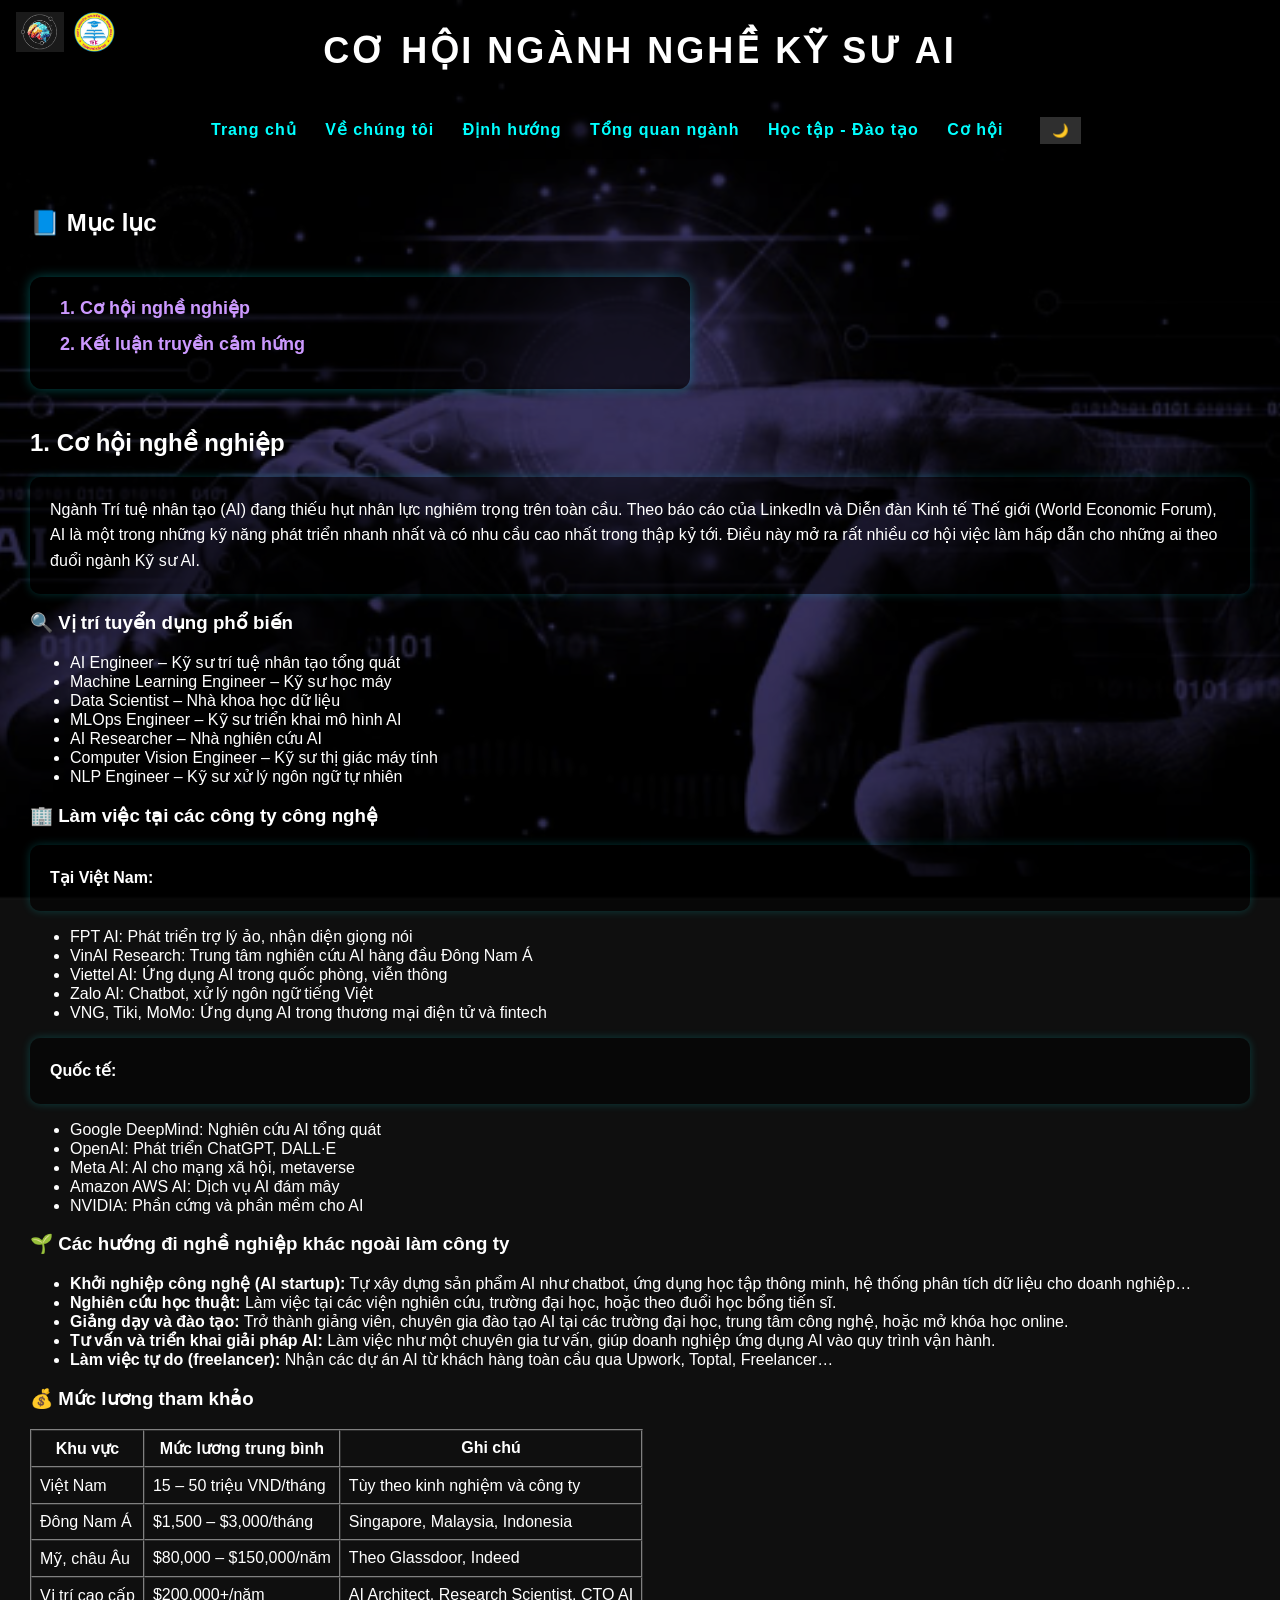
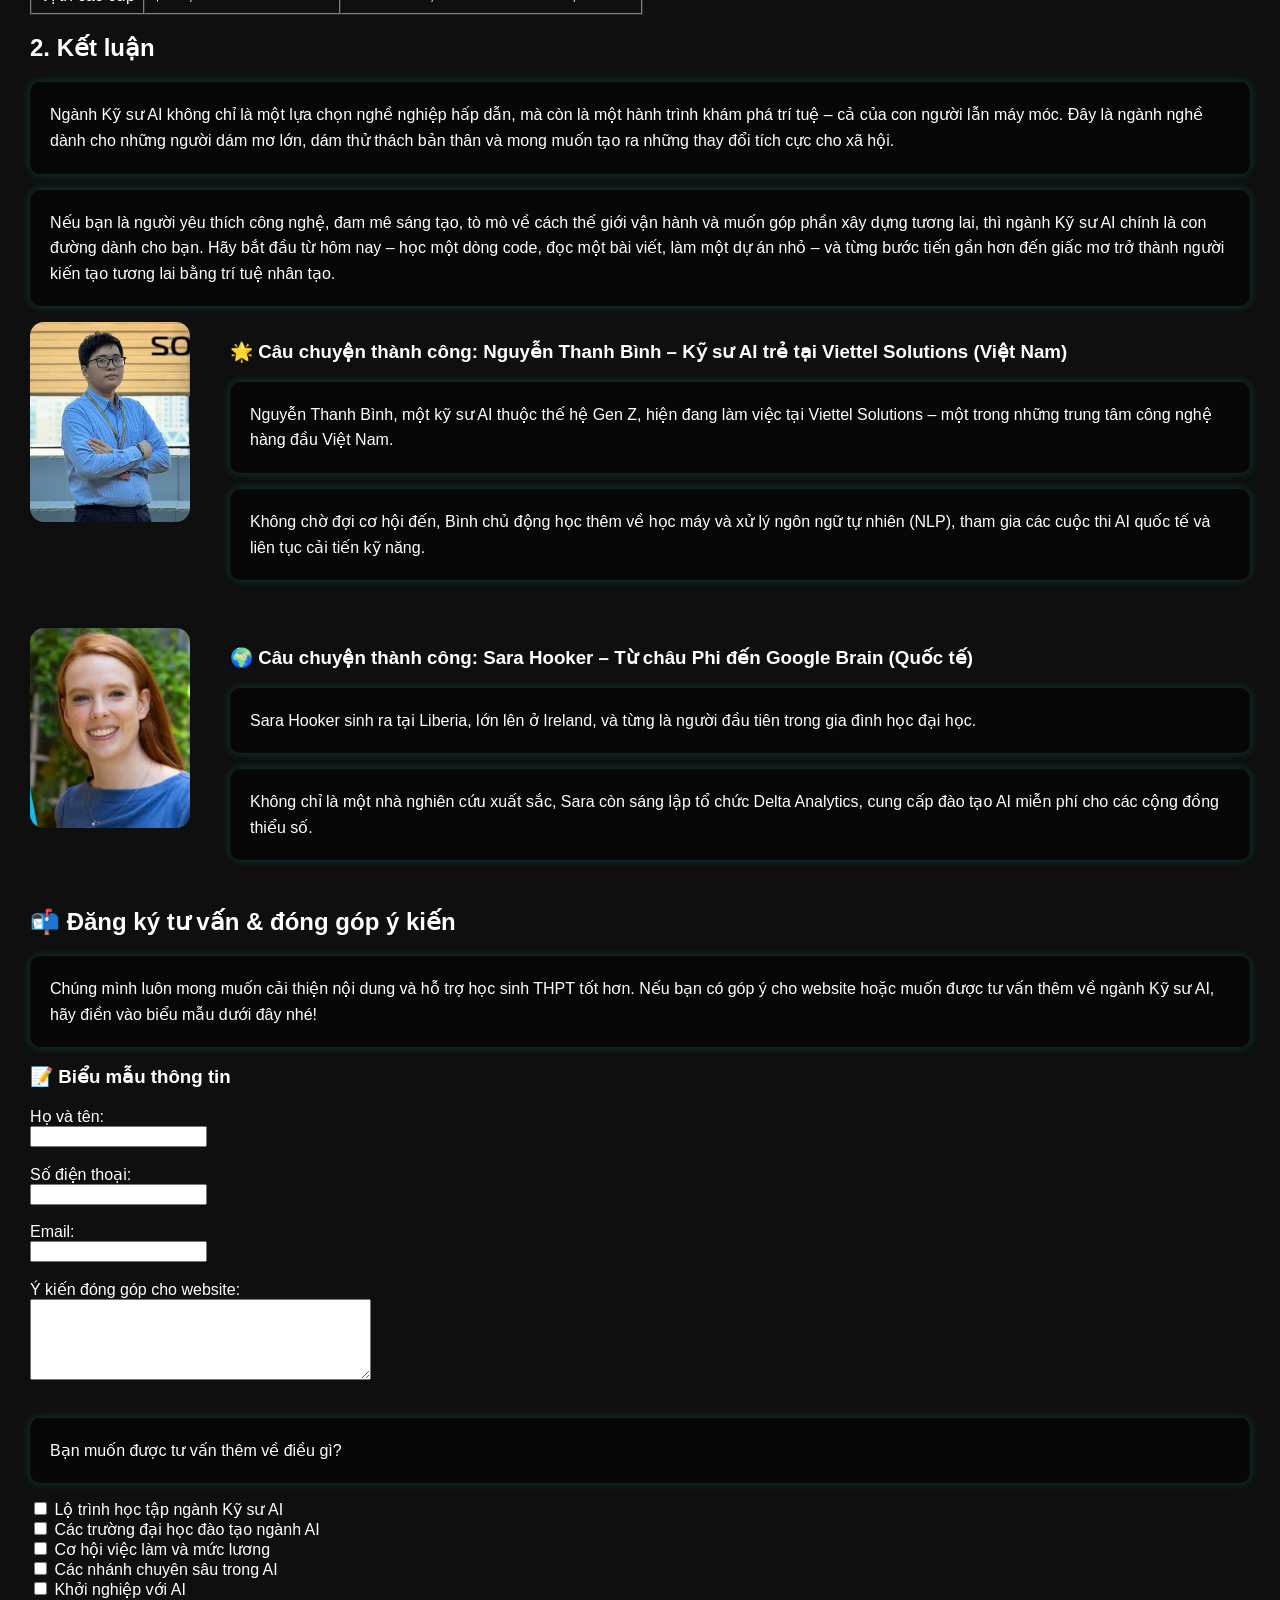
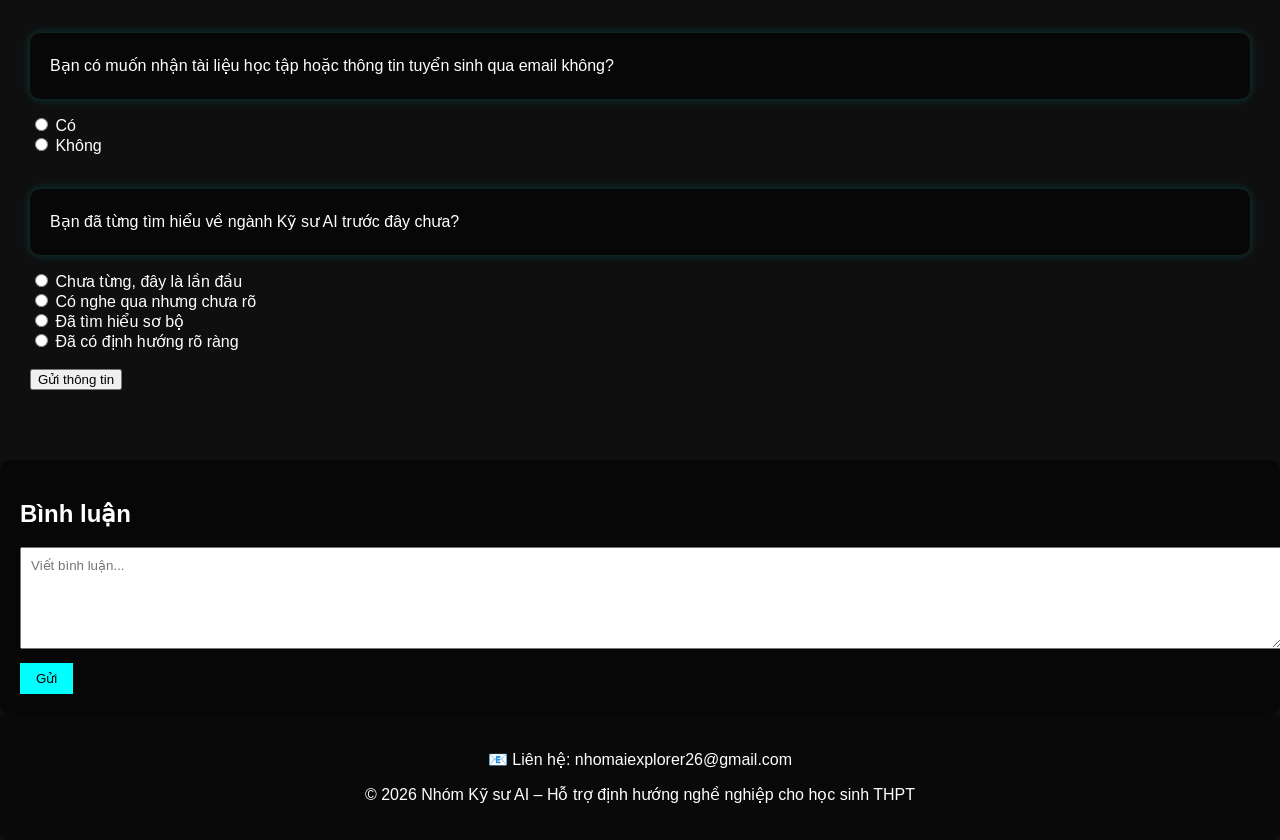
==== co-hoi.html @ 68d90881 "Update co-hoi.html" ====
<!DOCTYPE html>
<html lang="vi">
<head>
  <meta charset="UTF-8" />
  <title>Cơ hội</title>
  <link rel="stylesheet" href="style.css" />
</head>
  <!-- PHẦN HEADER -->
  <div class="logo-group">
    <!-- Logo 1: bấm về trang chủ -->
    <a href="index.html" class="logo-home">
       <img src="logo-home.png" alt="Trang chủ">
    </a>
  <!-- Logo 2 -->
    <img src="logo-second.png" alt="Logo phụ" class="logo-second">
  </div>
  <div id="header">
    <h1>Cơ hội ngành nghề Kỹ sư AI</h1>
  </div>
  <!-- PHẦN NAVIGATION MENU -->
  <div id="nav">
    <a href="index.html">Trang chủ</a>
    <a href="ve-chung-toi.html">Về chúng tôi</a>
    <a href="dinh-huong.html">Định hướng</a>
    <a href="tong-quan-nganh.html">Tổng quan ngành</a>
    <a href="hoc-tap-dao-tao.html">Học tập - Đào tạo</a>
    <a href="co-hoi.html">Cơ hội</a>
    <button id="toggle-theme">🌙</button>
  </div>
<!-- PHẦN CONTENT -->
<div id="content">

    <h2 class="fade-in">📘 Mục lục</h2>
  <div class="link-box">
    <ul class="fade-in">
      <li><a href="#co-hoi-nghe-nghiep">1. Cơ hội nghề nghiệp</a></li>
      <li><a href="#ket-luan">2. Kết luận truyền cảm hứng</a></li>
    </ul>
  </div>
    <h2 id="co-hoi-nghe-nghiep" class="fade-in">1. Cơ hội nghề nghiệp</h2>
    <p class="fade-in">
      Ngành Trí tuệ nhân tạo (AI) đang thiếu hụt nhân lực nghiêm trọng trên toàn cầu. Theo báo cáo của LinkedIn và Diễn đàn Kinh tế Thế giới (World Economic Forum), AI là một trong những kỹ năng phát triển nhanh nhất và có nhu cầu cao nhất trong thập kỷ tới. Điều này mở ra rất nhiều cơ hội việc làm hấp dẫn cho những ai theo đuổi ngành Kỹ sư AI.
    </p>

    <h3 class="fade-in">🔍 Vị trí tuyển dụng phổ biến</h3>
    <ul class="fade-in">
      <li>AI Engineer – Kỹ sư trí tuệ nhân tạo tổng quát</li>
      <li>Machine Learning Engineer – Kỹ sư học máy</li>
      <li>Data Scientist – Nhà khoa học dữ liệu</li>
      <li>MLOps Engineer – Kỹ sư triển khai mô hình AI</li>
      <li>AI Researcher – Nhà nghiên cứu AI</li>
      <li>Computer Vision Engineer – Kỹ sư thị giác máy tính</li>
      <li>NLP Engineer – Kỹ sư xử lý ngôn ngữ tự nhiên</li>
    </ul>

    <h3 class="fade-in">🏢 Làm việc tại các công ty công nghệ</h3>
    <p><strong>Tại Việt Nam:</strong></p>
    <ul>
      <li>FPT AI: Phát triển trợ lý ảo, nhận diện giọng nói</li>
      <li>VinAI Research: Trung tâm nghiên cứu AI hàng đầu Đông Nam Á</li>
      <li>Viettel AI: Ứng dụng AI trong quốc phòng, viễn thông</li>
      <li>Zalo AI: Chatbot, xử lý ngôn ngữ tiếng Việt</li>
      <li>VNG, Tiki, MoMo: Ứng dụng AI trong thương mại điện tử và fintech</li>
    </ul>
    <p><strong>Quốc tế:</strong></p>
    <ul>
      <li>Google DeepMind: Nghiên cứu AI tổng quát</li>
      <li>OpenAI: Phát triển ChatGPT, DALL·E</li>
      <li>Meta AI: AI cho mạng xã hội, metaverse</li>
      <li>Amazon AWS AI: Dịch vụ AI đám mây</li>
      <li>NVIDIA: Phần cứng và phần mềm cho AI</li>
    </ul>
    <!-- 📷 Chèn hình ảnh văn phòng công nghệ, kỹ sư AI làm việc tại công ty -->
    <h3 class="fade-in">🌱 Các hướng đi nghề nghiệp khác ngoài làm công ty</h3>
    <ul class="fade-in">
      <li><strong>Khởi nghiệp công nghệ (AI startup):</strong> Tự xây dựng sản phẩm AI như chatbot, ứng dụng học tập thông minh, hệ thống phân tích dữ liệu cho doanh nghiệp…</li>
      <li><strong>Nghiên cứu học thuật:</strong> Làm việc tại các viện nghiên cứu, trường đại học, hoặc theo đuổi học bổng tiến sĩ.</li>
      <li><strong>Giảng dạy và đào tạo:</strong> Trở thành giảng viên, chuyên gia đào tạo AI tại các trường đại học, trung tâm công nghệ, hoặc mở khóa học online.</li>
      <li><strong>Tư vấn và triển khai giải pháp AI:</strong> Làm việc như một chuyên gia tư vấn, giúp doanh nghiệp ứng dụng AI vào quy trình vận hành.</li>
      <li><strong>Làm việc tự do (freelancer):</strong> Nhận các dự án AI từ khách hàng toàn cầu qua Upwork, Toptal, Freelancer…</li>
    </ul>
    <h3 class="fade-in">💰 Mức lương tham khảo</h3>
    <table class="fade-in" border="1" cellpadding="8" cellspacing="0">
      <thead>
        <tr>
          <th>Khu vực</th>
          <th>Mức lương trung bình</th>
          <th>Ghi chú</th>
        </tr>
      </thead>
      <tbody>
        <tr>
          <td>Việt Nam</td>
          <td>15 – 50 triệu VND/tháng</td>
          <td>Tùy theo kinh nghiệm và công ty</td>
        </tr>
        <tr>
          <td>Đông Nam Á</td>
          <td>$1,500 – $3,000/tháng</td>
          <td>Singapore, Malaysia, Indonesia</td>
        </tr>
        <tr>
          <td>Mỹ, châu Âu</td>
          <td>$80,000 – $150,000/năm</td>
          <td>Theo Glassdoor, Indeed</td>
        </tr>
        <tr>
          <td>Vị trí cao cấp</td>
          <td>$200,000+/năm</td>
          <td>AI Architect, Research Scientist, CTO AI</td>
        </tr>
      </tbody>
    </table>
    <!-- 📷 Chèn biểu đồ mức lương AI toàn cầu, hình ảnh hội thảo nghề nghiệp -->
    <h2 id="ket-luan" class="fade-in">2. Kết luận</h2>
    <p class="fade-in">
      Ngành Kỹ sư AI không chỉ là một lựa chọn nghề nghiệp hấp dẫn, mà còn là một hành trình khám phá trí tuệ – cả của con người lẫn máy móc. Đây là ngành nghề dành cho những người dám mơ lớn, dám thử thách bản thân và mong muốn tạo ra những thay đổi tích cực cho xã hội.
    </p>
    <p class="fade-in">
      Nếu bạn là người yêu thích công nghệ, đam mê sáng tạo, tò mò về cách thế giới vận hành và muốn góp phần xây dựng tương lai, thì ngành Kỹ sư AI chính là con đường dành cho bạn. Hãy bắt đầu từ hôm nay – học một dòng code, đọc một bài viết, làm một dự án nhỏ – và từng bước tiến gần hơn đến giấc mơ trở thành người kiến tạo tương lai bằng trí tuệ nhân tạo.
    </p>

<div class="story">
  <img src="binh.jpg" alt="Nguyễn Thanh Bình" class="avatar">
  <div class="text">
    <h3 class="fade-in">🌟 Câu chuyện thành công: Nguyễn Thanh Bình – Kỹ sư AI trẻ tại Viettel Solutions (Việt Nam)</h3>
    <p class="fade-in">
      Nguyễn Thanh Bình, một kỹ sư AI thuộc thế hệ Gen Z, hiện đang làm việc tại Viettel Solutions – một trong những trung tâm công nghệ hàng đầu Việt Nam.
    </p>
    <p class="fade-in">
      Không chờ đợi cơ hội đến, Bình chủ động học thêm về học máy và xử lý ngôn ngữ tự nhiên (NLP), tham gia các cuộc thi AI quốc tế và liên tục cải tiến kỹ năng.
    </p>
  </div>
</div>
<div class="story">
  <img src="sara.jpg" alt="Sara Hooker" class="avatar">
  <div class="text">
    <h3 class="fade-in">🌍 Câu chuyện thành công: Sara Hooker – Từ châu Phi đến Google Brain (Quốc tế)</h3>
    <p class="fade-in">
      Sara Hooker sinh ra tại Liberia, lớn lên ở Ireland, và từng là người đầu tiên trong gia đình học đại học.
    </p>
    <p class="fade-in">
      Không chỉ là một nhà nghiên cứu xuất sắc, Sara còn sáng lập tổ chức Delta Analytics, cung cấp đào tạo AI miễn phí cho các cộng đồng thiểu số.
    </p>
  </div>
</div>

  <h2>📬 Đăng ký tư vấn & đóng góp ý kiến</h2>
  <p>
    Chúng mình luôn mong muốn cải thiện nội dung và hỗ trợ học sinh THPT tốt hơn. 
    Nếu bạn có góp ý cho website hoặc muốn được tư vấn thêm về ngành Kỹ sư AI, 
    hãy điền vào biểu mẫu dưới đây nhé!
  </p>
  <form action="phan-hoi.html" method="get">
    <h3>📝 Biểu mẫu thông tin</h3>

    <!-- 1. Thông tin cá nhân -->
    <label for="name">Họ và tên:</label><br>
    <input type="text" id="name" name="name" required><br><br>

    <label for="phone">Số điện thoại:</label><br>
    <input type="tel" id="phone" name="phone"><br><br>

    <label for="email">Email:</label><br>
    <input type="email" id="email" name="email" required><br><br>

    <!-- 2. Ý kiến đóng góp -->
    <label for="feedback">Ý kiến đóng góp cho website:</label><br>
    <textarea id="feedback" name="feedback" rows="5" cols="40"></textarea><br><br>

    <!-- 3. Tư vấn thêm -->
    <p>Bạn muốn được tư vấn thêm về điều gì?</p>
    <input type="checkbox" name="advice" value="lo-trinh"> Lộ trình học tập ngành Kỹ sư AI<br>
    <input type="checkbox" name="advice" value="dai-hoc"> Các trường đại học đào tạo ngành AI<br>
    <input type="checkbox" name="advice" value="viec-lam"> Cơ hội việc làm và mức lương<br>
    <input type="checkbox" name="advice" value="chuyen-sau"> Các nhánh chuyên sâu trong AI<br>
    <input type="checkbox" name="advice" value="khoi-nghiep"> Khởi nghiệp với AI<br><br>

    <!-- 4. Nhận tài liệu -->
    <p>Bạn có muốn nhận tài liệu học tập hoặc thông tin tuyển sinh qua email không?</p>
    <input type="radio" name="tai-lieu" value="co"> Có<br>
    <input type="radio" name="tai-lieu" value="khong"> Không<br><br>

    <!-- 5. Mức độ tìm hiểu -->
    <p>Bạn đã từng tìm hiểu về ngành Kỹ sư AI trước đây chưa?</p>
    <input type="radio" name="tim-hieu" value="lan-dau"> Chưa từng, đây là lần đầu<br>
    <input type="radio" name="tim-hieu" value="nghe-qua"> Có nghe qua nhưng chưa rõ<br>
    <input type="radio" name="tim-hieu" value="so-bo"> Đã tìm hiểu sơ bộ<br>
    <input type="radio" name="tim-hieu" value="dinh-huong"> Đã có định hướng rõ ràng<br><br>

    <!-- Nút gửi -->
    <button type="submit">Gửi thông tin</button>
  </form>
  </div>
  <div id="comments">
  <h2>Bình luận</h2>
  <form id="comment-form">
    <textarea id="comment-input" placeholder="Viết bình luận..." required></textarea>
    <button type="submit">Gửi</button>
  </form>
  <div id="comment-list"></div>
</div>
  <!-- PHẦN FOOTER -->
 <div class="footer">
  <p>📧 Liên hệ:  
    <a href="mailto:nhomaiexplorer26@gmail.com" class="footer-link">nhomaiexplorer26@gmail.com</a>
  </p>
  <p>© 2026 Nhóm Kỹ sư AI – Hỗ trợ định hướng nghề nghiệp cho học sinh THPT</p>
</div>
  <script src="script.js"></script>
</body>

</html>
---- style.css ----
/* Giao diện mặc định: nền tối */
body {
  font-family: 'Arial', sans-serif;
  background-color: #0f0f0f;
  color: #ffffff;
  margin: 0;
  padding: 0;
  transition: background-color 0.5s, color 0.5s;
  background-image: url('hinh-nen.png');
  background-size: cover;
  background-position: center;
  background-repeat: no-repeat;
  background-attachment: fixed;
  position: relative;
}

/* Overlay mặc định cho chế độ tối */
body::before {
  content: "";
  position: fixed;
  top: 0; left: 0;
  width: 100%; height: 100%;
  background-color: rgba(0,0,0,0.6); /* lớp phủ đen mờ */
  z-index: -1;
}

/* Giao diện sáng */
body.light-mode {
  background-color: #fdf6e3; /* vàng kem sáng */
  color: #333333;
}

/* Overlay cho chế độ sáng */
body.light-mode::before {
  background-color: rgba(255,255,255,0.5); /* lớp phủ trắng mờ */
}

/* Header */
#header {
  background-color: rgba(0,0,0,0.5); /* trong suốt mờ */
  text-align: center;
  padding: 30px;
  border-bottom: none;
}

#header h1 {
  font-family: 'Arial', sans-serif;
  font-size: 36px;
  letter-spacing: 3px;
  margin: 0;
  text-transform: uppercase;
}

/* Navigation */
#nav {
  background-color: rgba(0,0,0,0.5); /* trong suốt mờ */
  text-align: center;
  padding: 15px;
  border-bottom: none;
}

#nav a {
  font-family: 'Arial', sans-serif;
  color: #00ffff;
  text-decoration: none;
  margin: 0 12px;
  font-weight: 600;
  letter-spacing: 1px;
}

#nav a:hover {
  color: #ffffff;
}

#toggle-theme {
  margin-left: 20px;
  padding: 6px 12px;
  background-color: rgba(68,68,68,0.7);
  color: #fff;
  border: none;
  cursor: pointer;
  font-family: 'Arial', sans-serif;
}

/* Content */
#content {
  padding: 30px;
}

#content p {
  background-color: rgba(0,0,0,0.5); /* trong suốt mờ */
  padding: 20px;
  border-radius: 10px;
  line-height: 1.6;
  box-shadow: 0 0 10px rgba(0,255,255,0.2);
  font-family: 'Arial', sans-serif;
  font-size: 16px;
}

/* Footer */
.footer {
  color: #ffffff;
  font-size: 16px;
  font-weight: normal;
  text-align: center;
  padding: 20px 0;
  background-color: rgba(0, 0, 0, 0.4); /* nền đen mờ trong suốt */
  border-radius: 8px; /* bo góc nhẹ cho đẹp */
}
.footer-link {
  color: #ffffff;
  text-decoration: none;
  font-weight: normal;
}

.footer-link:hover {
  text-decoration: underline;
  color: #eeeeee;
}

/* Hiệu ứng hiện dần khi cuộn */
.fade-in {
  opacity: 0;
  transform: translateY(30px);
  transition: opacity 1s ease-out, transform 1s ease-out;
}

.fade-in.visible {
  opacity: 1;
  transform: translateY(0);
}

.image-row {
  display: grid;
  grid-template-columns: repeat(3, 1fr);
  gap: 20px;
}

.image-row img {
  width: 100%;
  aspect-ratio: 4 / 3;
  object-fit: cover;
  border-radius: 12px;
}

/* Logo group */
.logo-group {
  position: fixed;
  top: 12px;
  left: 16px;
  display: flex;
  align-items: center;
  gap: 10px;
  z-index: 9999;
}

.logo-group img {
  height: 40px;
  width: auto;
  display: block;
}

.logo-home {
  cursor: pointer;
}
.story {
  display: grid;
  grid-template-columns: 180px 1fr; /* tăng bề ngang ảnh */
  gap: 20px;
  margin-bottom: 32px;
  align-items: stretch; /* ảnh kéo theo chiều cao chữ */
}

.avatar {
  width: 160px;
  height: 200px;
  object-fit: cover;     /* ảnh phủ đầy, không méo */
  border-radius: 14px;
}

.school {
  width: 50%;
  height: 500px;
  object-fit: cover;
  border-radius: 14px;
}

.history {
  width: 60%;
  height: 550px;
  object-fit: cover;
  border-radius: 14px;
}
.link-box {
  background-color: rgba(0, 0, 0, 0.6);
  padding: 20px 30px;
  border-radius: 12px;
  max-width: 600px;
  margin: 40px 0;   /* căn trái, bỏ auto */
  box-shadow: 0 0 12px rgba(0,255,255,0.3);
  text-align: left; /* đảm bảo chữ căn trái */
}

.link-box ul {
  list-style: none;
  padding: 0;
  margin: 0;
}

.link-box li {
  margin-bottom: 14px;
}

.link-box a {
  font-size: 18px;
  font-weight: 600;
  color: #cc99ff; /* tím neon */
  text-decoration: none;
  font-family: 'Rajdhani', sans-serif;
  transition: color 0.3s, text-shadow 0.3s;
}

.link-box a:hover {
  color: #ffffff;
  text-shadow: 0 0 6px #cc99ff;
}

#comments {
  margin-top: 40px;
  padding: 20px;
  background-color: rgba(0,0,0,0.5);
  border-radius: 10px;
}

#comment-form textarea {
  width: 100%;
  height: 80px;
  margin-bottom: 10px;
  padding: 10px;
  font-family: 'Arial', sans-serif;
}

#comment-form button {
  background-color: #00ffff;
  border: none;
  padding: 8px 16px;
  cursor: pointer;
  font-family: 'Arial', sans-serif;
}

#comment-list p {
  background-color: rgba(255,255,255,0.1);
  padding: 10px;
  border-radius: 6px;
  margin-top: 8px;
}
.delete-btn {
  background-color: #ff4444;
  border: none;
  color: #fff;
  padding: 4px 8px;
  cursor: pointer;
  border-radius: 4px;
  font-size: 12px;
}
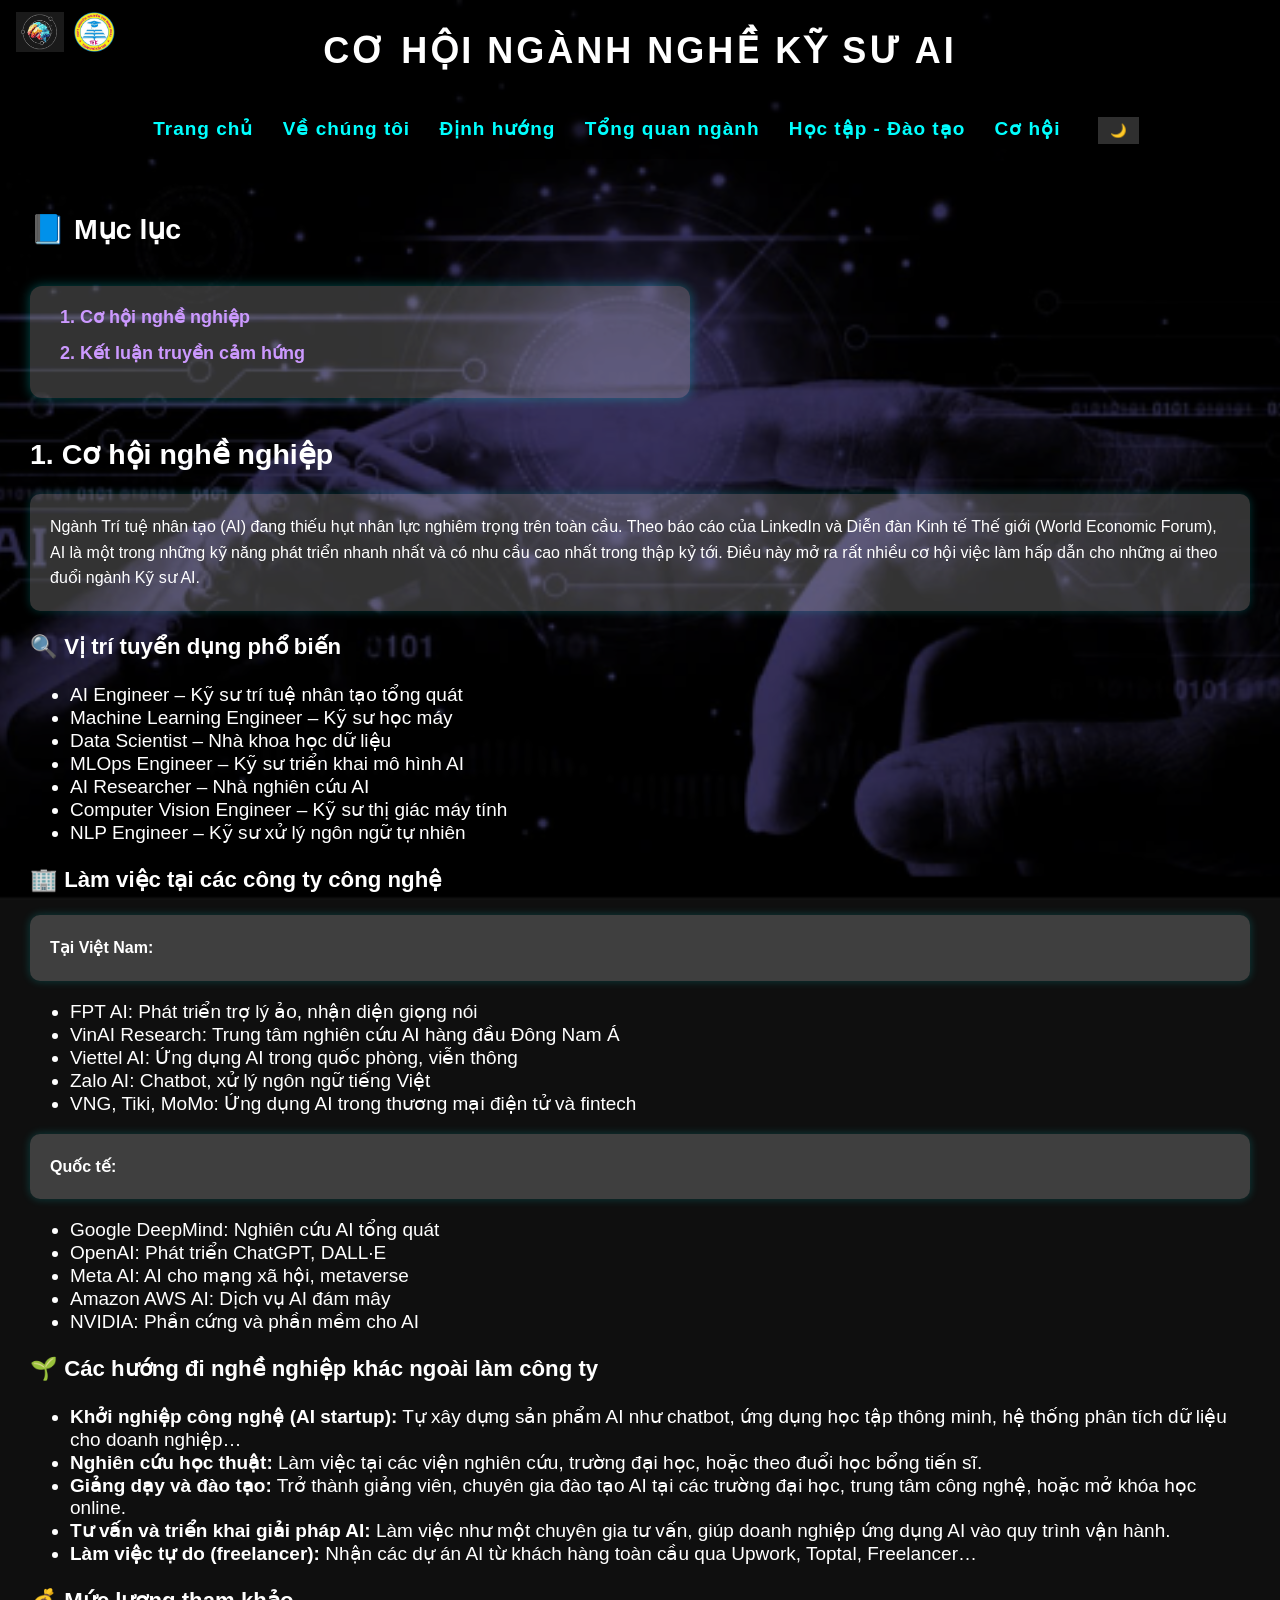
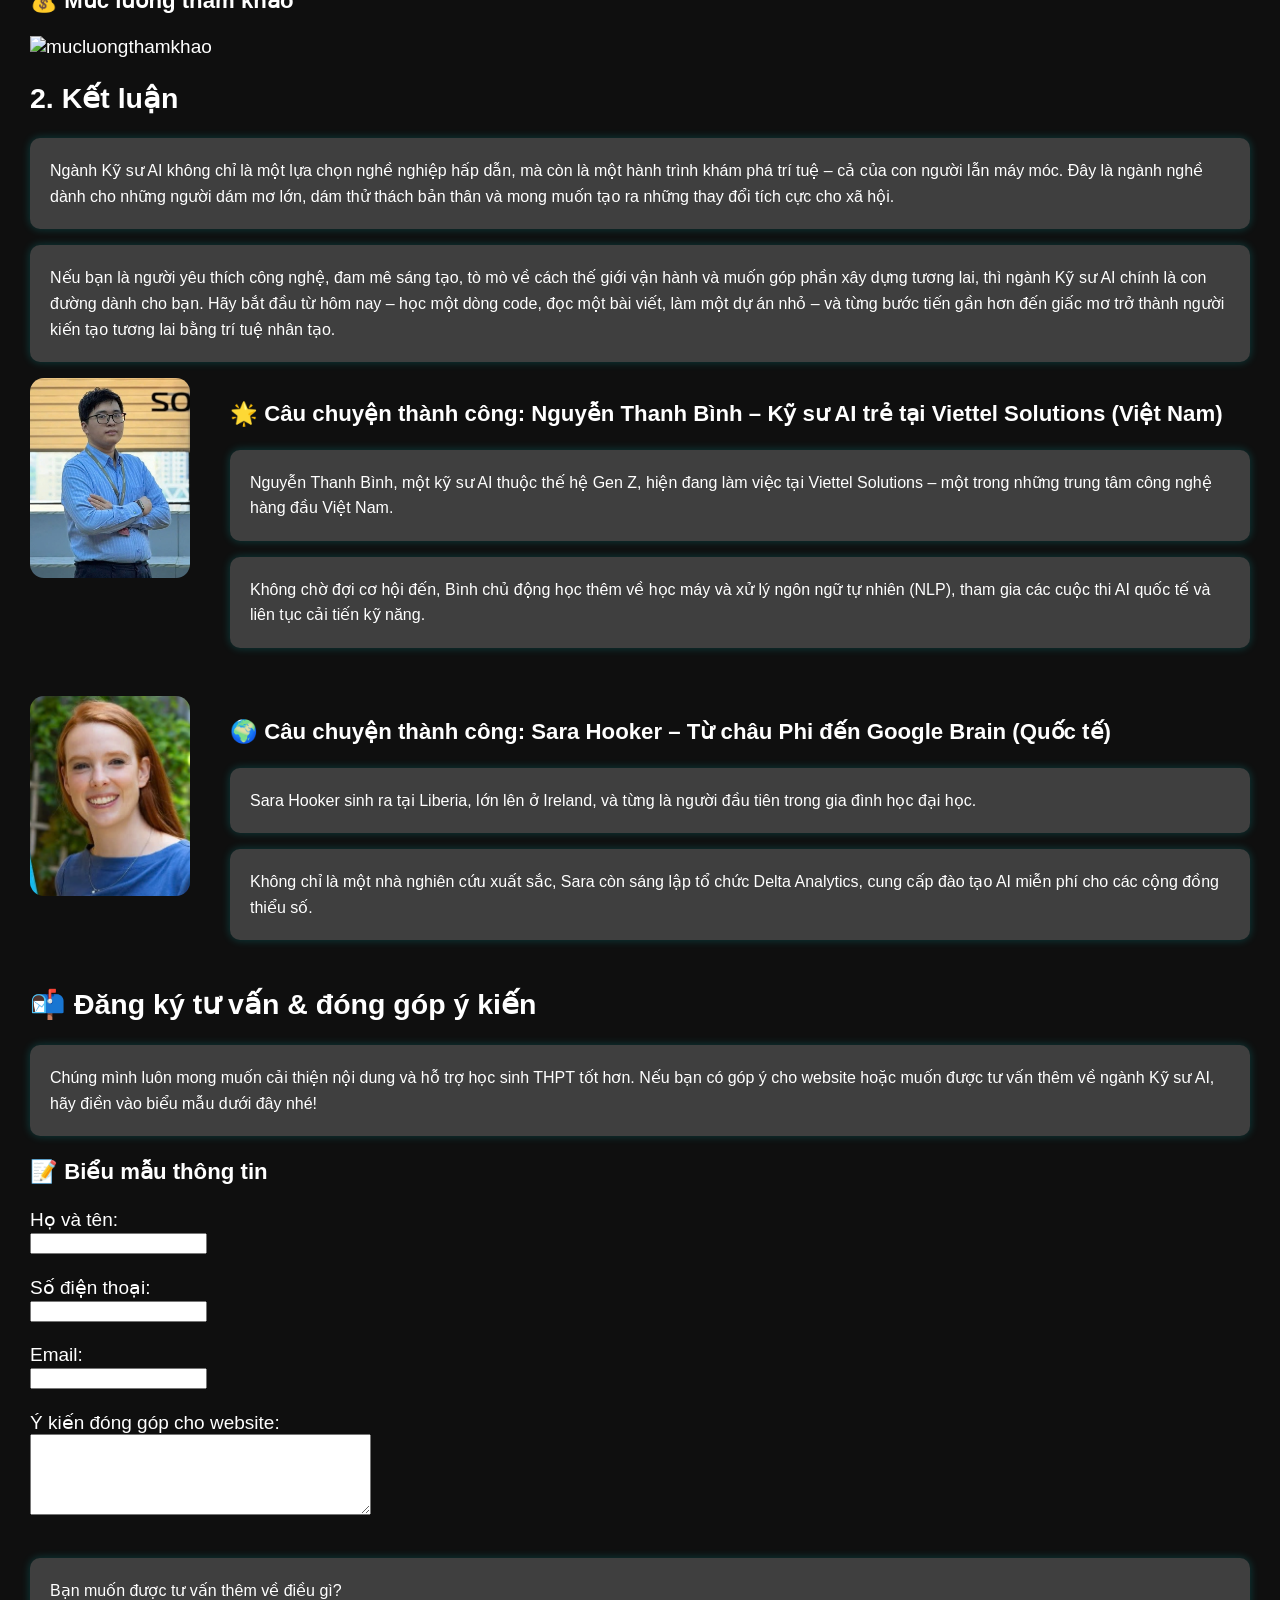
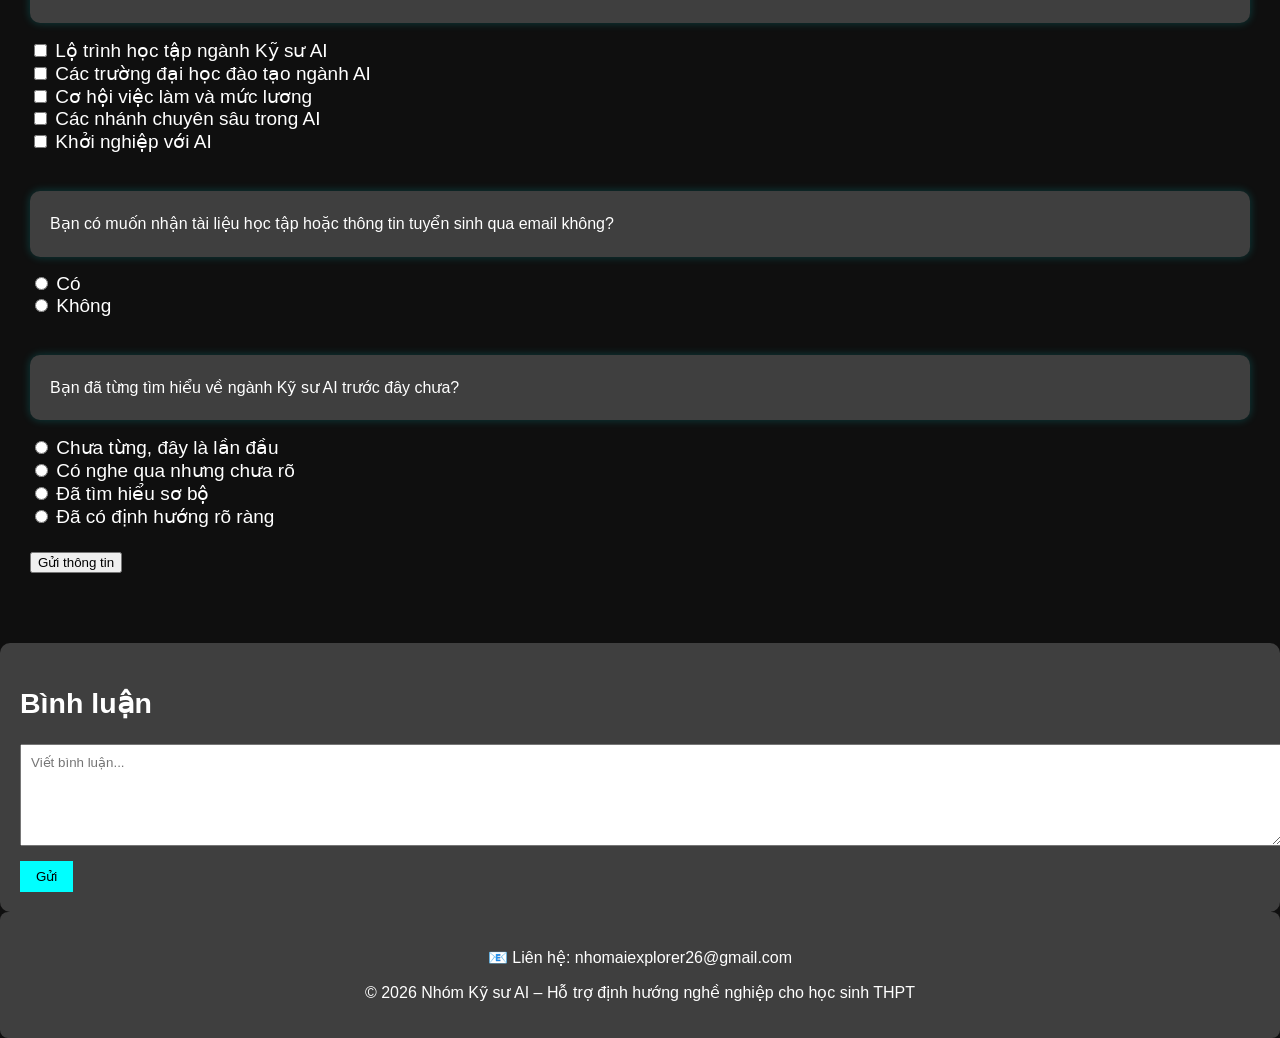
==== commit 3d465b18: "Update co-hoi.html" ====
--- a/co-hoi.html
+++ b/co-hoi.html
@@ -80,37 +80,7 @@
       <li><strong>Làm việc tự do (freelancer):</strong> Nhận các dự án AI từ khách hàng toàn cầu qua Upwork, Toptal, Freelancer…</li>
     </ul>
     <h3 class="fade-in">💰 Mức lương tham khảo</h3>
-    <table class="fade-in" border="1" cellpadding="8" cellspacing="0">
-      <thead>
-        <tr>
-          <th>Khu vực</th>
-          <th>Mức lương trung bình</th>
-          <th>Ghi chú</th>
-        </tr>
-      </thead>
-      <tbody>
-        <tr>
-          <td>Việt Nam</td>
-          <td>15 – 50 triệu VND/tháng</td>
-          <td>Tùy theo kinh nghiệm và công ty</td>
-        </tr>
-        <tr>
-          <td>Đông Nam Á</td>
-          <td>$1,500 – $3,000/tháng</td>
-          <td>Singapore, Malaysia, Indonesia</td>
-        </tr>
-        <tr>
-          <td>Mỹ, châu Âu</td>
-          <td>$80,000 – $150,000/năm</td>
-          <td>Theo Glassdoor, Indeed</td>
-        </tr>
-        <tr>
-          <td>Vị trí cao cấp</td>
-          <td>$200,000+/năm</td>
-          <td>AI Architect, Research Scientist, CTO AI</td>
-        </tr>
-      </tbody>
-    </table>
+    <img src="mucluong.png" alt="mucluongthamkhao"> 
     <!-- 📷 Chèn biểu đồ mức lương AI toàn cầu, hình ảnh hội thảo nghề nghiệp -->
     <h2 id="ket-luan" class="fade-in">2. Kết luận</h2>
     <p class="fade-in">
@@ -224,3 +194,4 @@
 
 
 
+
--- a/style.css
+++ b/style.css
@@ -1,6 +1,7 @@
 /* Giao diện mặc định: nền tối */
 body {
   font-family: 'Arial', sans-serif;
+  font-size: 19px;
   background-color: #0f0f0f;
   color: #ffffff;
   margin: 0;
@@ -264,14 +265,32 @@
   font-size: 12px;
 }
 
-
-
-
-
-
-
-
-
-
-
-
+#content p,
+.link-box,
+.footer,
+#comments {
+  background-color: rgba(255, 255, 255, 0.2); /* nền trắng mờ */
+  color: #ffffff; /* chữ trắng nổi bật */
+}
+
+#money {
+  position: fixed;
+  top: 0;
+  left: 0;
+  width: 100%;
+  height: 100%;
+  pointer-events: none; /* không chặn click */
+  z-index: 9999;
+}
+
+
+
+
+
+
+
+
+
+
+
+
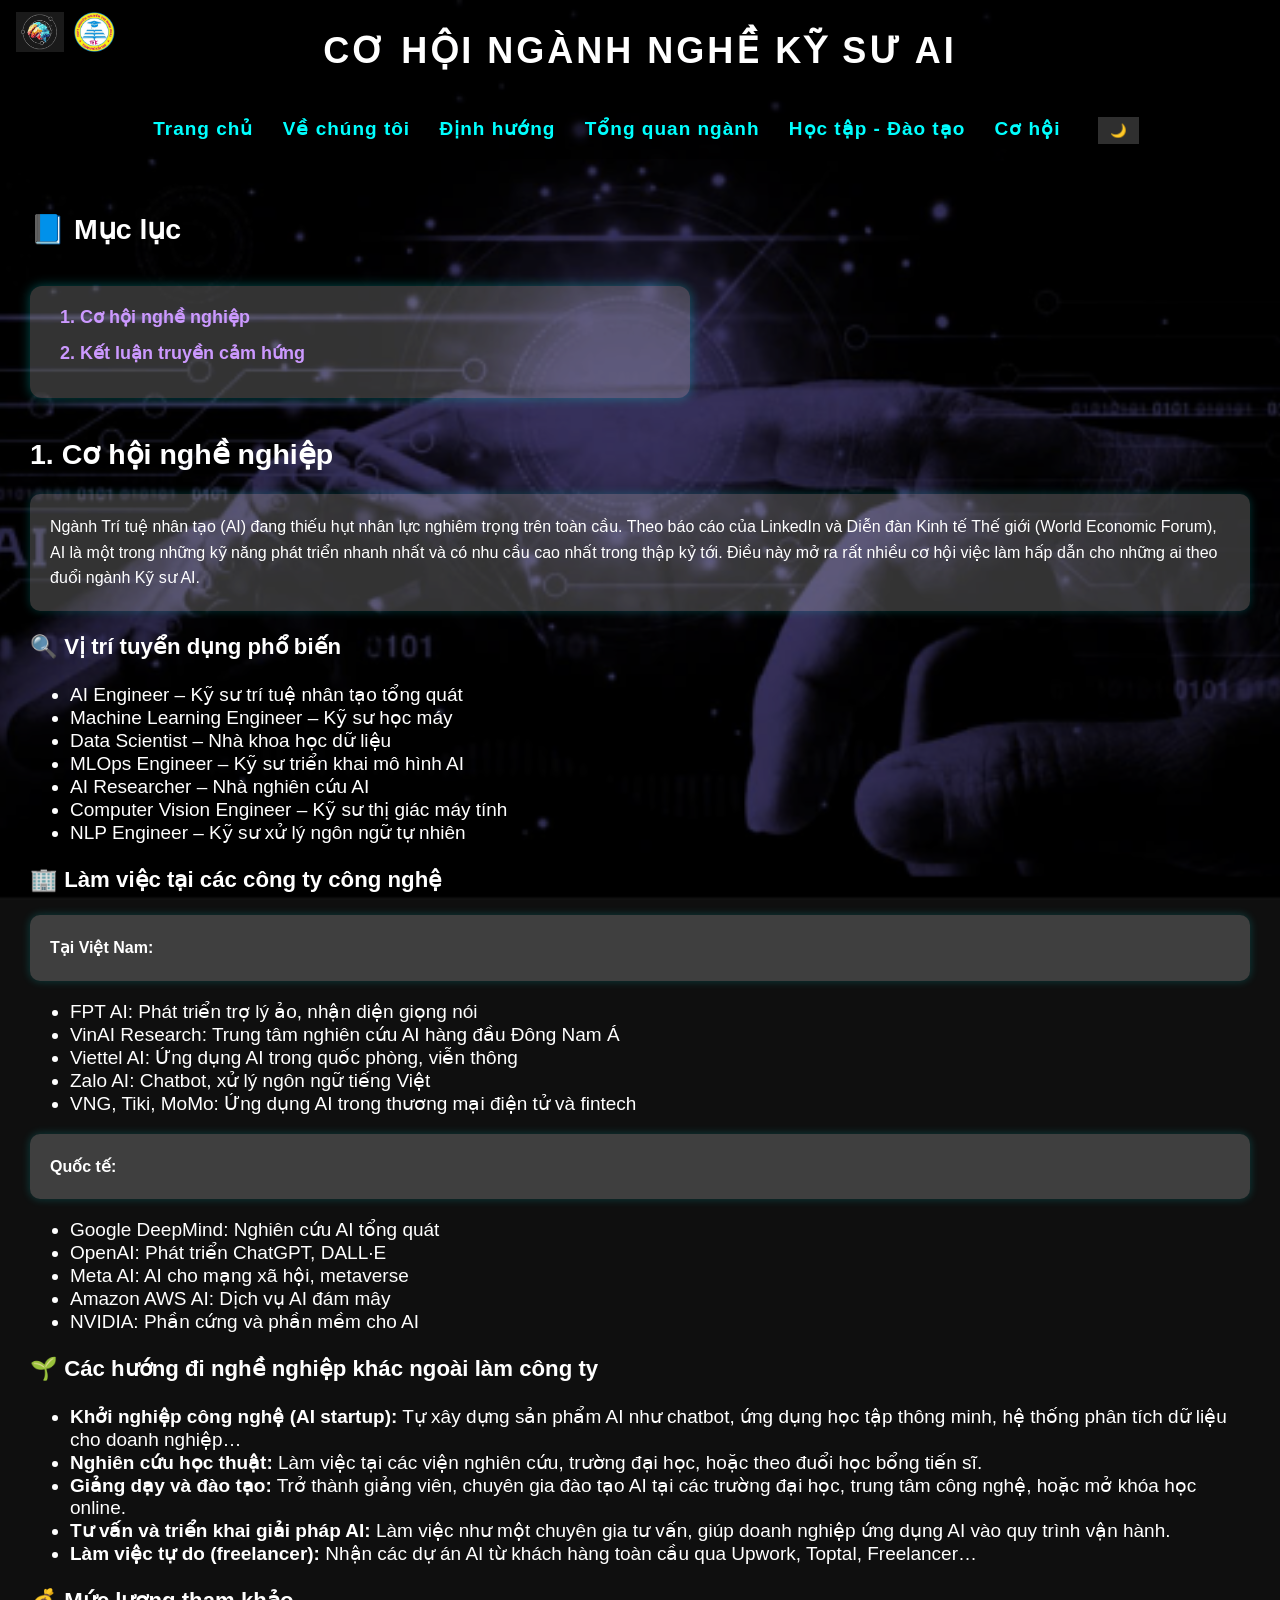
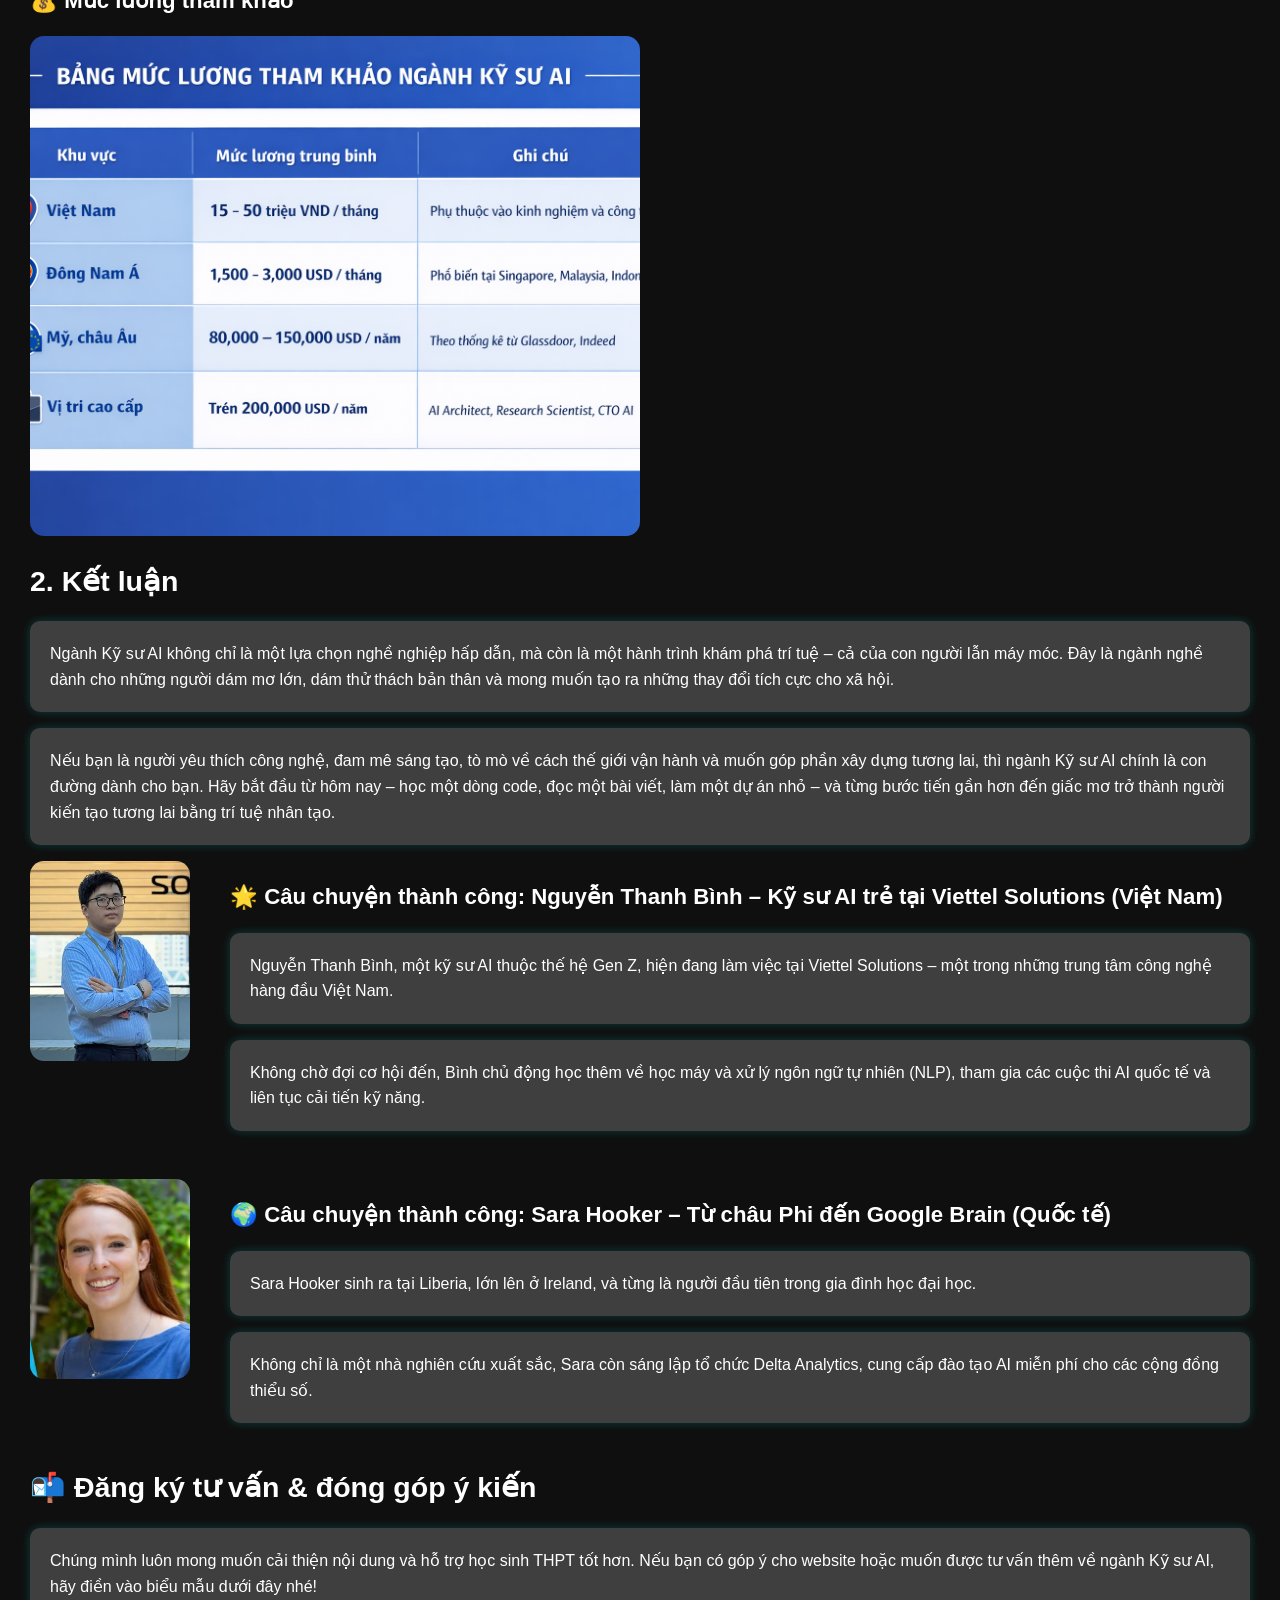
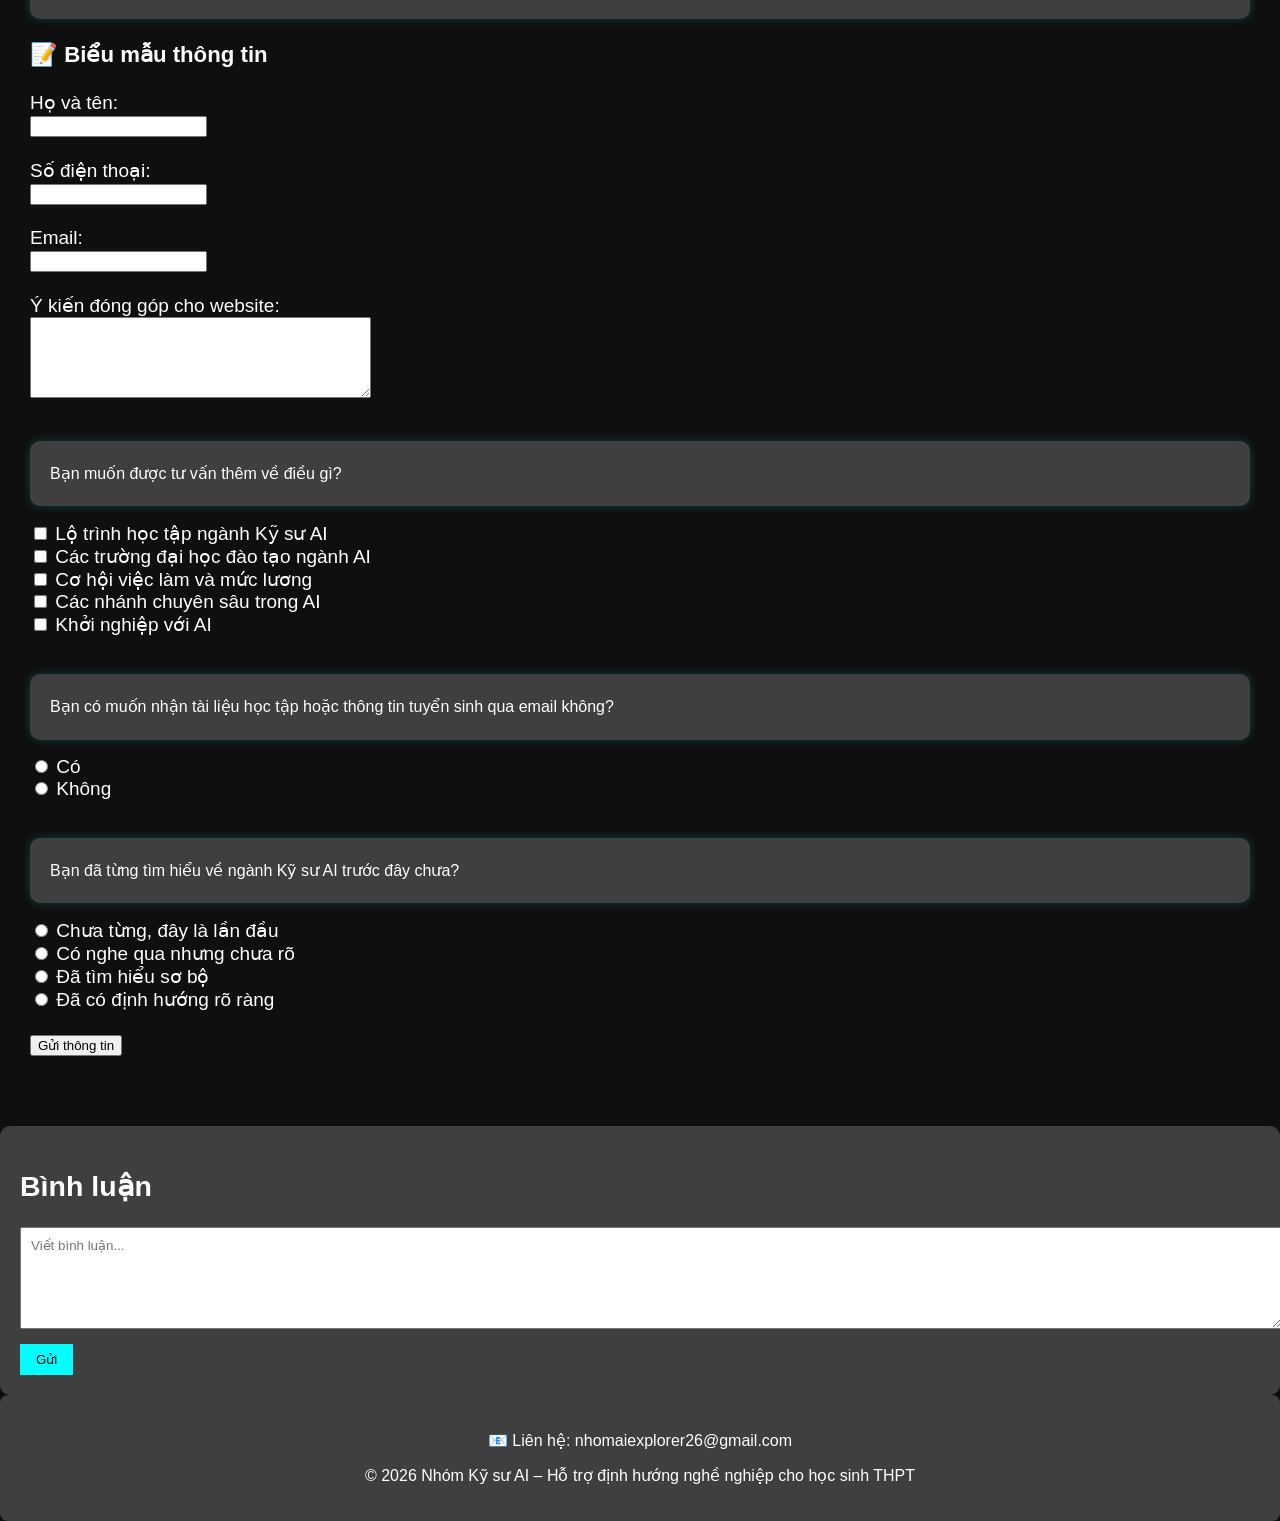
==== commit 4343e21c: "Update co-hoi.html" ====
--- a/co-hoi.html
+++ b/co-hoi.html
@@ -80,7 +80,7 @@
       <li><strong>Làm việc tự do (freelancer):</strong> Nhận các dự án AI từ khách hàng toàn cầu qua Upwork, Toptal, Freelancer…</li>
     </ul>
     <h3 class="fade-in">💰 Mức lương tham khảo</h3>
-    <img src="mucluong.png" alt="mucluongthamkhao"> 
+    <img src="mucluong.png" alt="mucluongthamkhao" class="school" > 
     <!-- 📷 Chèn biểu đồ mức lương AI toàn cầu, hình ảnh hội thảo nghề nghiệp -->
     <h2 id="ket-luan" class="fade-in">2. Kết luận</h2>
     <p class="fade-in">
@@ -195,3 +195,4 @@
 
 
 
+
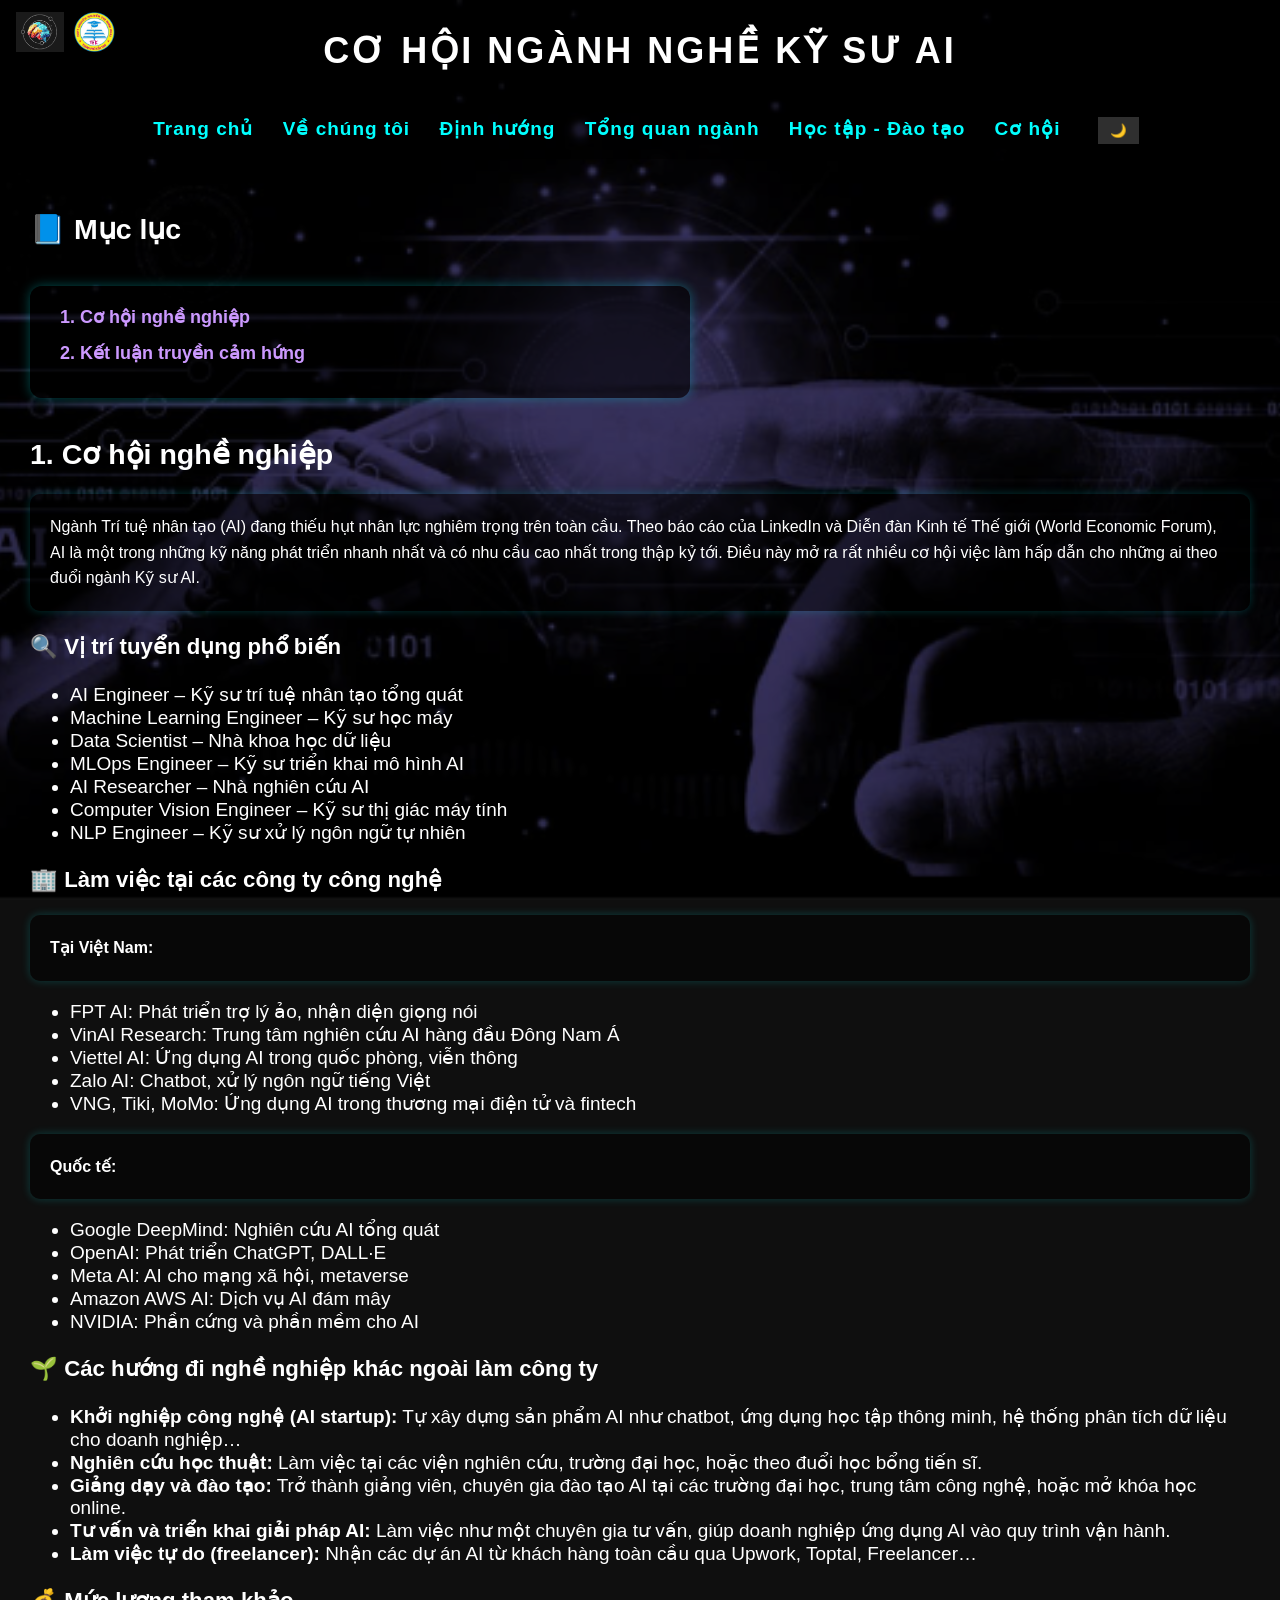
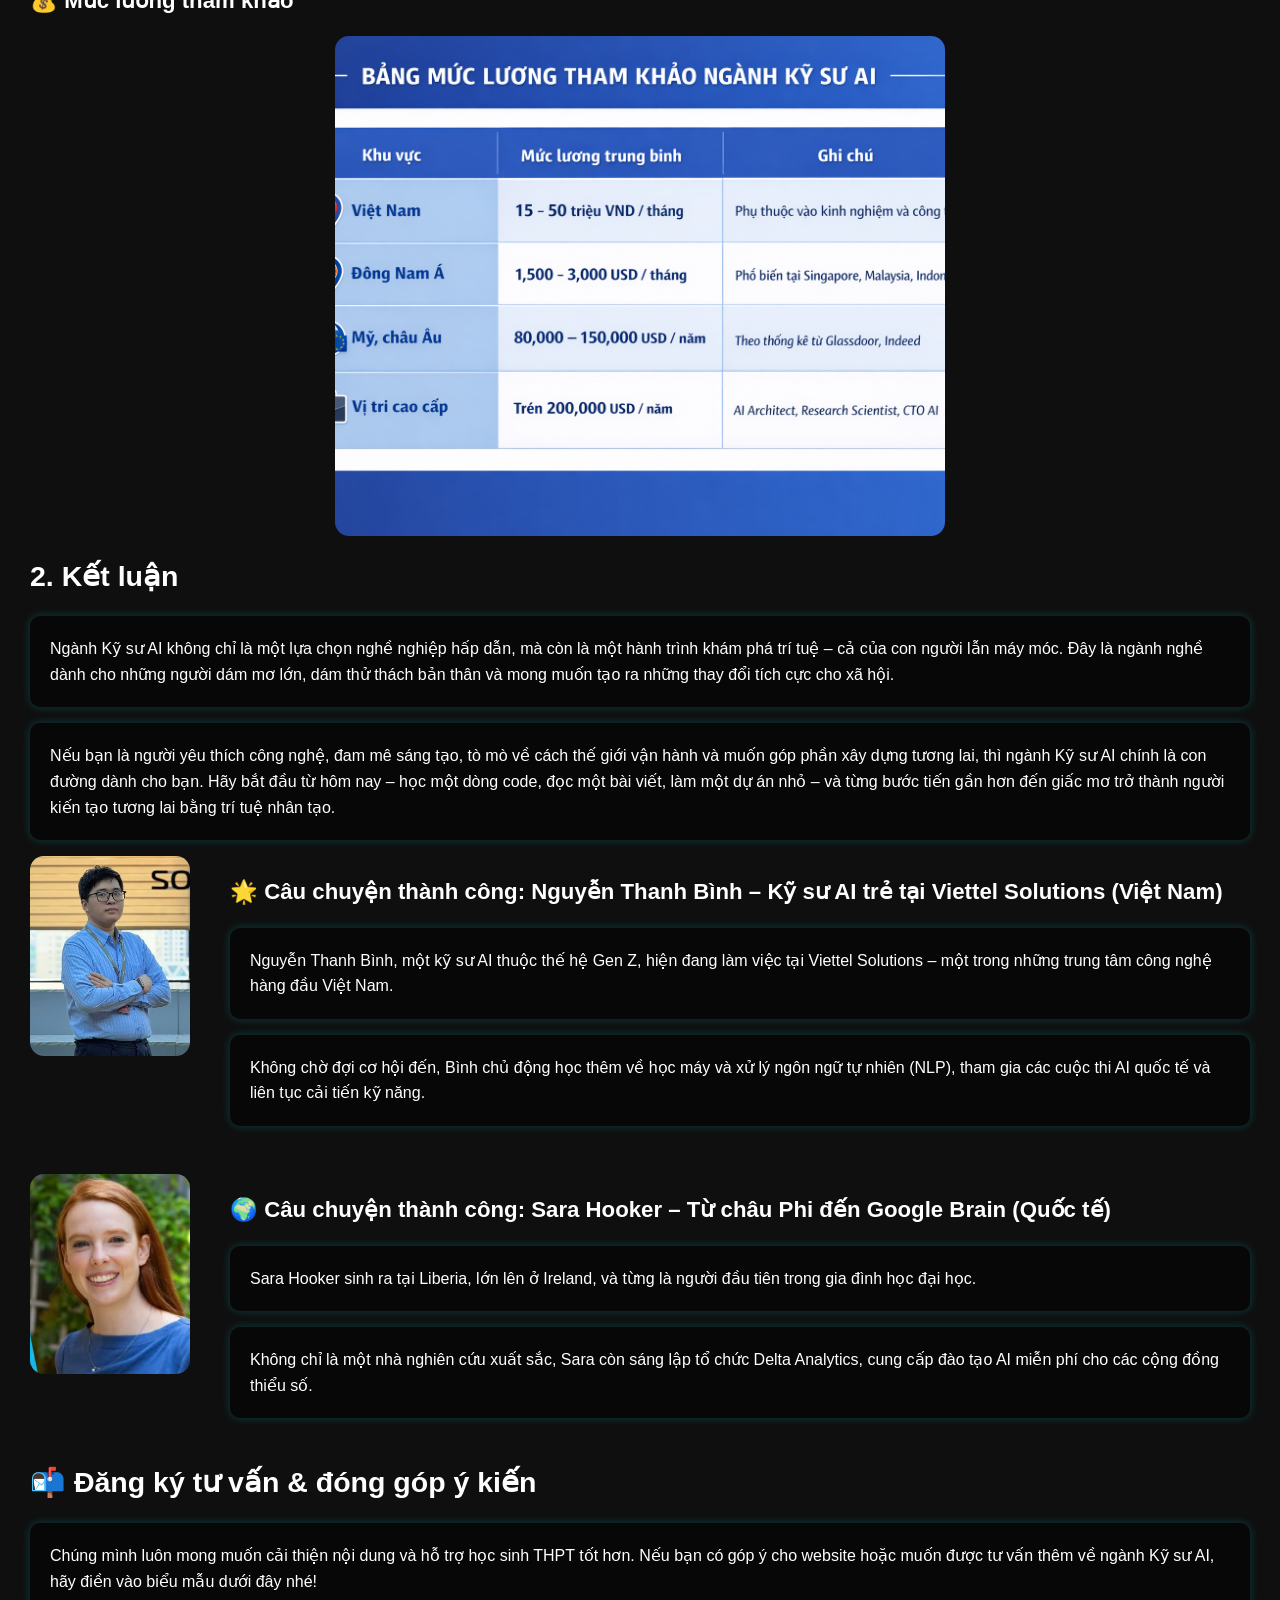
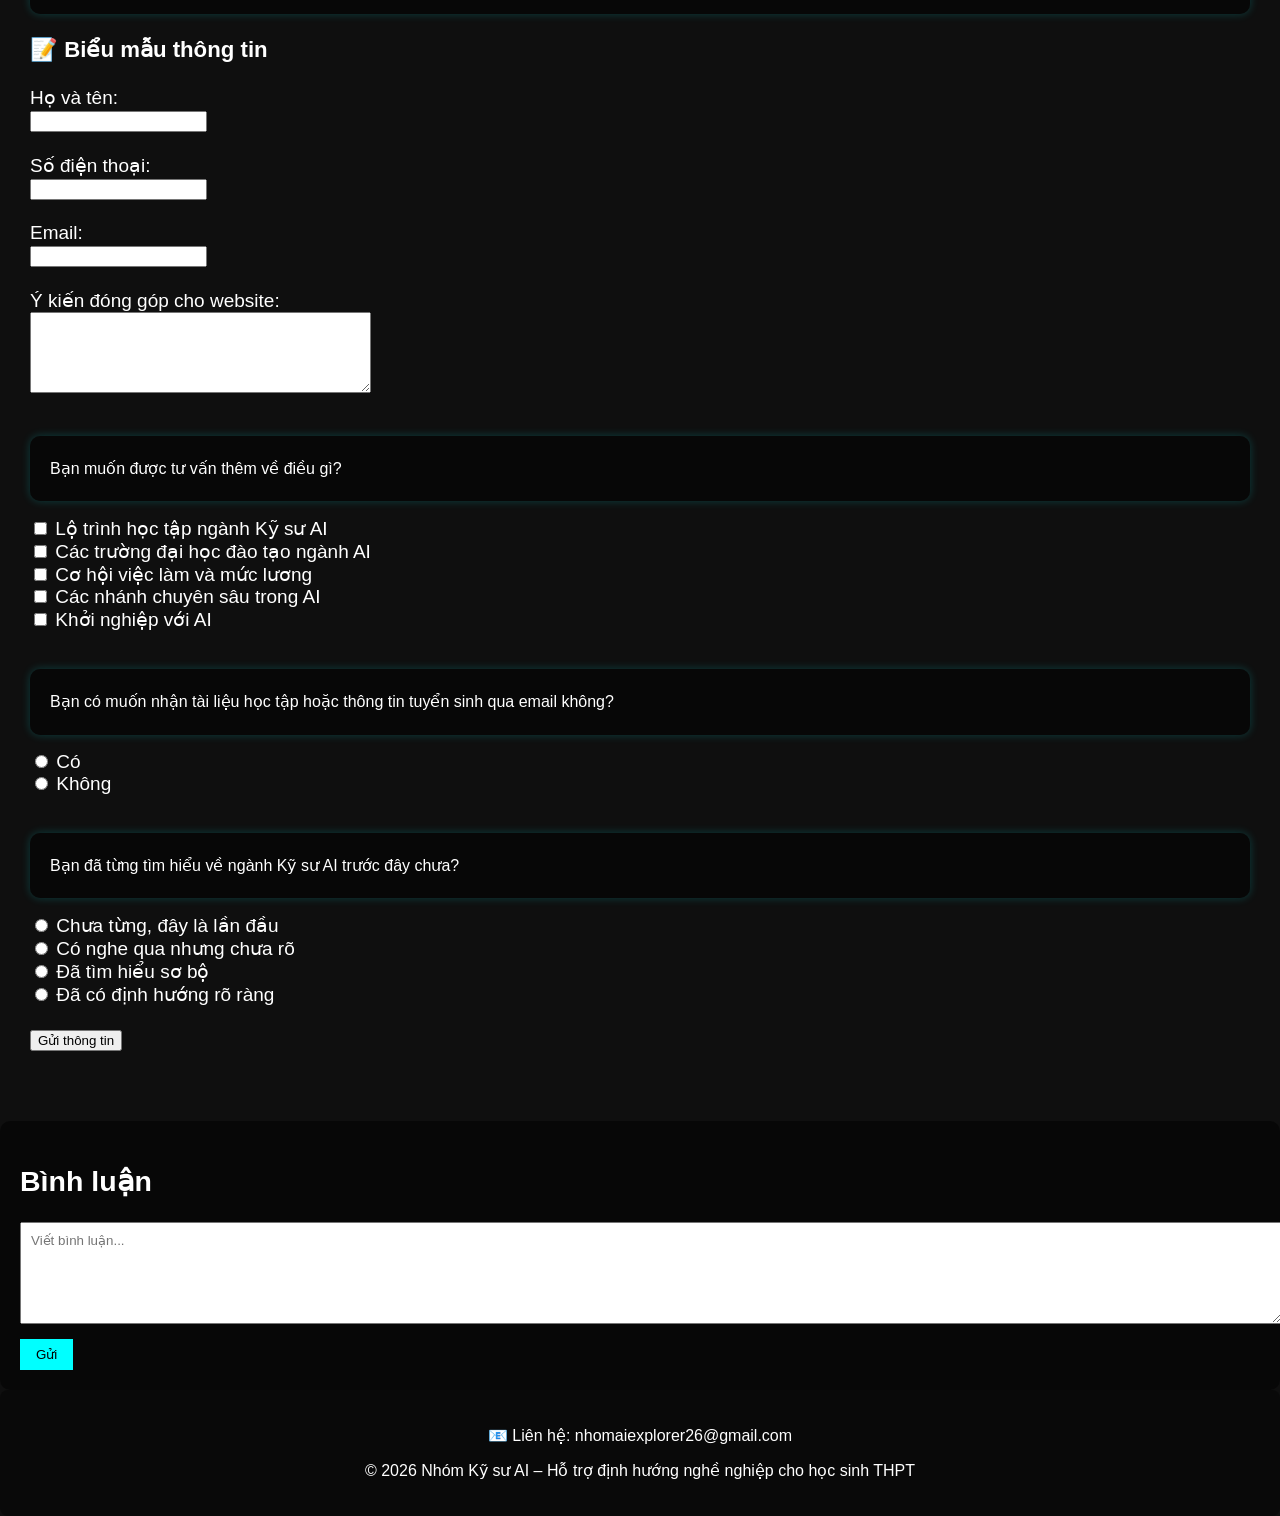
==== commit b4c7ae4a: "Update co-hoi.html" ====
--- a/co-hoi.html
+++ b/co-hoi.html
@@ -1,5 +1,6 @@
 <!DOCTYPE html>
 <html lang="vi">
+<body>
 <head>
   <meta charset="UTF-8" />
   <title>Cơ hội</title>
@@ -196,3 +197,4 @@
 
 
 
+
--- a/style.css
+++ b/style.css
@@ -1,9 +1,9 @@
-/* Giao diện mặc định: nền tối */
+/* ===== GIAO DIỆN MẶC ĐỊNH: TỐI ===== */
 body {
   font-family: 'Arial', sans-serif;
   font-size: 19px;
   background-color: #0f0f0f;
-  color: #ffffff;
+  color: #ffffff; /* toàn bộ chữ trắng */
   margin: 0;
   padding: 0;
   transition: background-color 0.5s, color 0.5s;
@@ -15,27 +15,82 @@
   position: relative;
 }
 
-/* Overlay mặc định cho chế độ tối */
+/* Overlay tối */
 body::before {
   content: "";
   position: fixed;
   top: 0; left: 0;
   width: 100%; height: 100%;
-  background-color: rgba(0,0,0,0.6); /* lớp phủ đen mờ */
+  background-color: rgba(0,0,0,0.6); /* phủ đen mờ */
   z-index: -1;
 }
 
-/* Giao diện sáng */
+/* Các khối nội dung trong chế độ tối */
+#header,
+#nav,
+#content p,
+.link-box,
+.footer,
+#comments {
+  background-color: rgba(0,0,0,0.5); /* nền đen mờ */
+  border-radius: 10px;
+  color: #ffffff; /* chữ trắng */
+}
+
+/* Liên kết ở thanh điều hướng (tối) */
+#nav a {
+  color: #00ffff; /* neon xanh */
+}
+#nav a:hover {
+  color: #ffffff;
+}
+
+/* Liên kết ở mục lục (tối) */
+.link-box a {
+  color: #cc99ff; /* tím neon */
+}
+.link-box a:hover {
+  color: #ffffff;
+  text-shadow: 0 0 6px #cc99ff;
+}
+
+/* ===== GIAO DIỆN SÁNG ===== */
 body.light-mode {
-  background-color: #fdf6e3; /* vàng kem sáng */
+  background-color: #fdf6e3;
+  color: #000000; /* toàn bộ chữ đen */
+}
+
+/* Overlay sáng */
+body.light-mode::before {
+  background-color: rgba(255,255,255,0.5); /* phủ trắng mờ */
+}
+
+/* Các khối nội dung trong chế độ sáng */
+body.light-mode #header,
+body.light-mode #nav,
+body.light-mode #content p,
+body.light-mode .link-box,
+body.light-mode .footer,
+body.light-mode #comments {
+  background-color: rgba(255,255,255,0.6); /* nền trắng mờ */
+  color: #000000; /* chữ đen */
+}
+/* Liên kết ở thanh điều hướng (sáng) */
+body.light-mode #nav a {
+  color: #00ffff; /* giữ neon xanh */
+}
+body.light-mode #nav a:hover {
   color: #333333;
 }
 
-/* Overlay cho chế độ sáng */
-body.light-mode::before {
-  background-color: rgba(255,255,255,0.5); /* lớp phủ trắng mờ */
-}
-
+/* Liên kết ở mục lục (sáng) */
+body.light-mode .link-box a {
+  color: #cc99ff; /* giữ tím neon */
+}
+body.light-mode .link-box a:hover {
+  color: #333333;
+  text-shadow: 0 0 6px #ffffff;
+}
 /* Header */
 #header {
   background-color: rgba(0,0,0,0.5); /* trong suốt mờ */
@@ -184,6 +239,8 @@
   height: 500px;
   object-fit: cover;
   border-radius: 14px;
+  display: block;
+  margin: 0 auto; /* căn giữa ngang */
 }
 
 .history {
@@ -265,14 +322,6 @@
   font-size: 12px;
 }
 
-#content p,
-.link-box,
-.footer,
-#comments {
-  background-color: rgba(255, 255, 255, 0.2); /* nền trắng mờ */
-  color: #ffffff; /* chữ trắng nổi bật */
-}
-
 #money {
   position: fixed;
   top: 0;
@@ -294,3 +343,7 @@
 
 
 
+
+
+
+
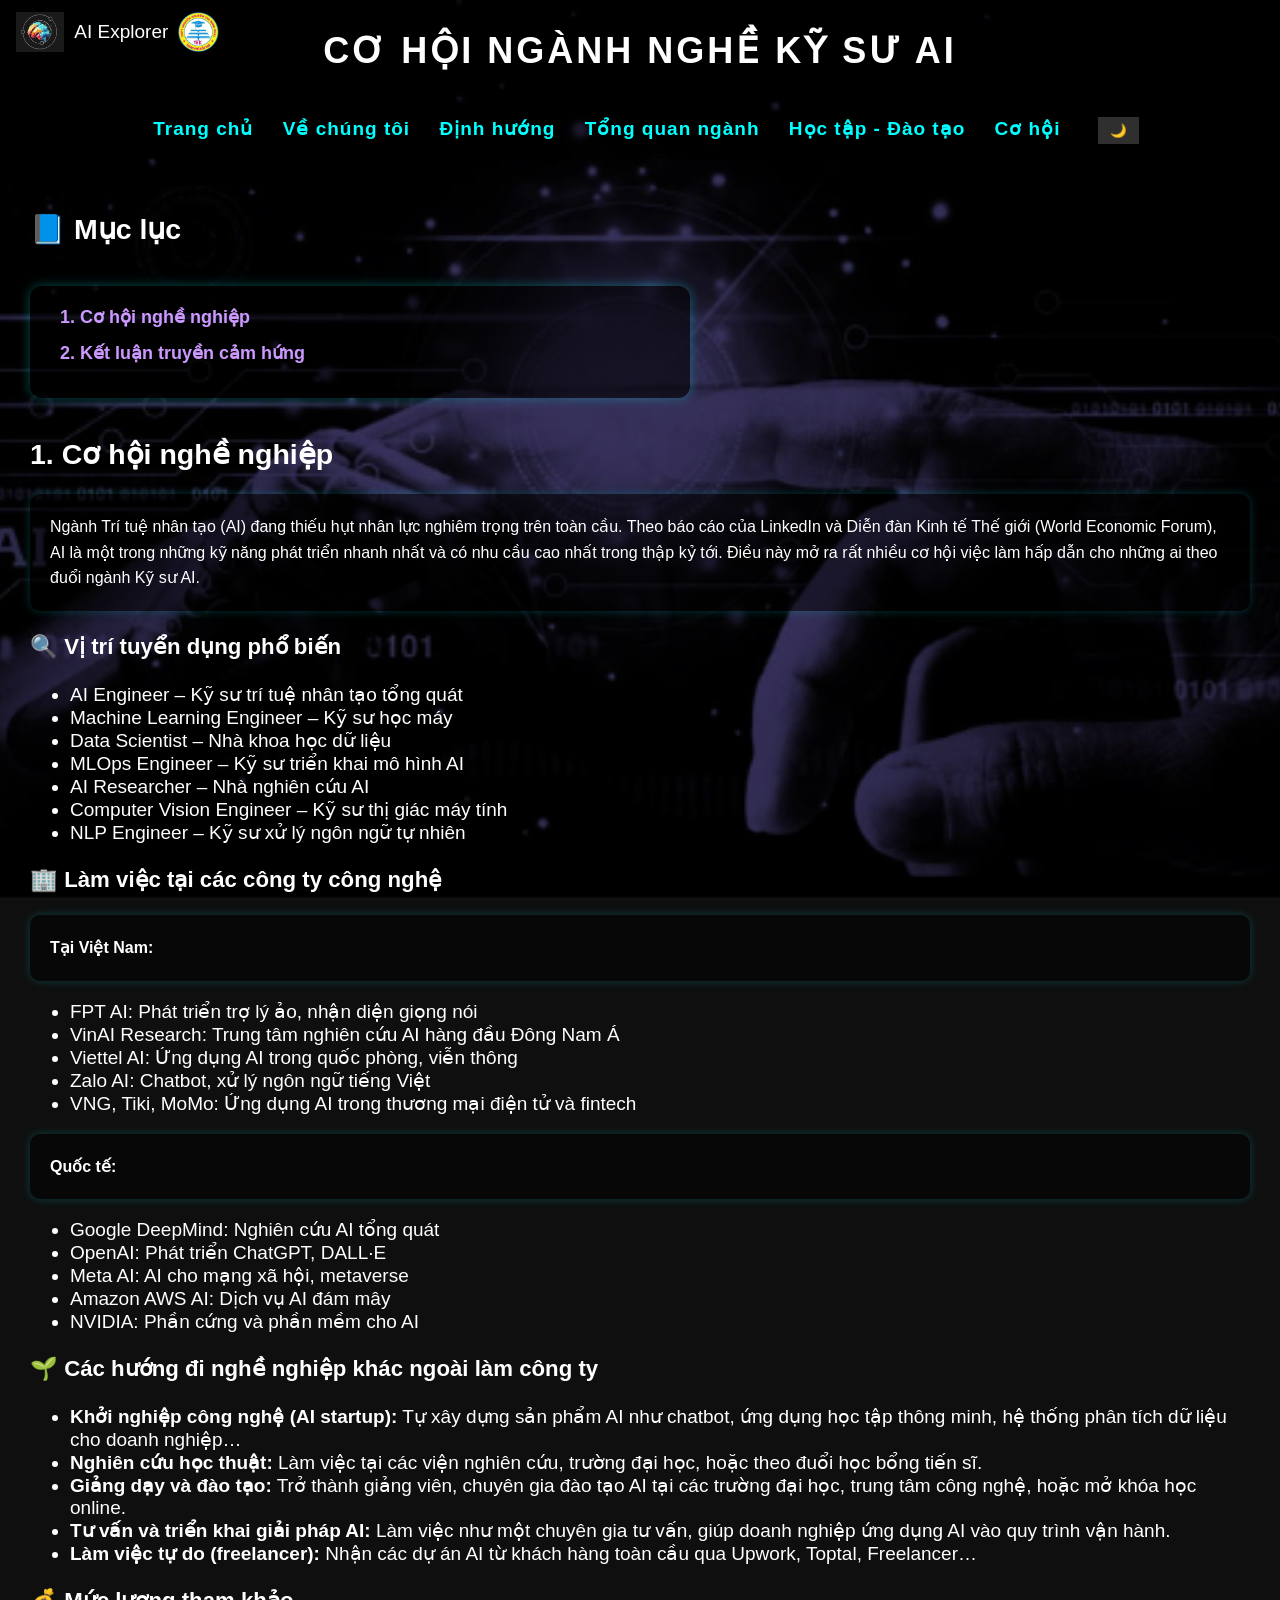
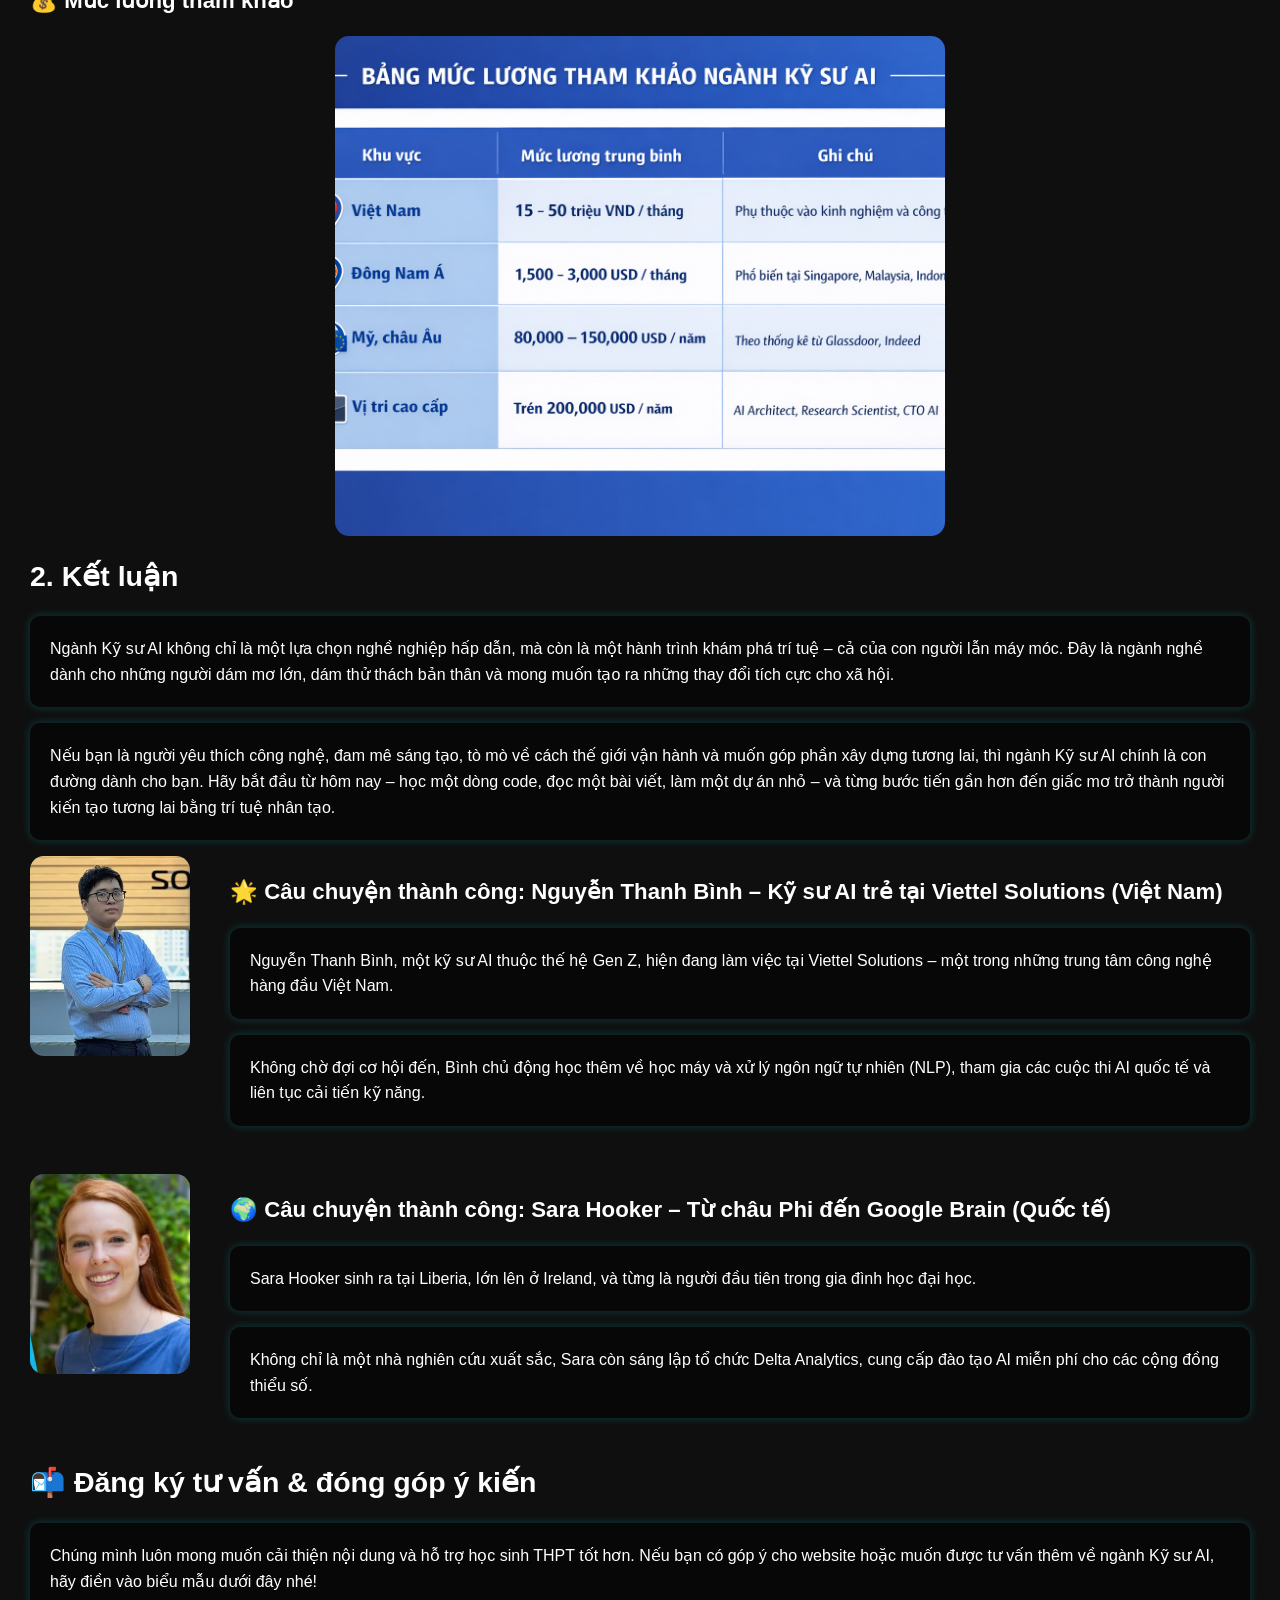
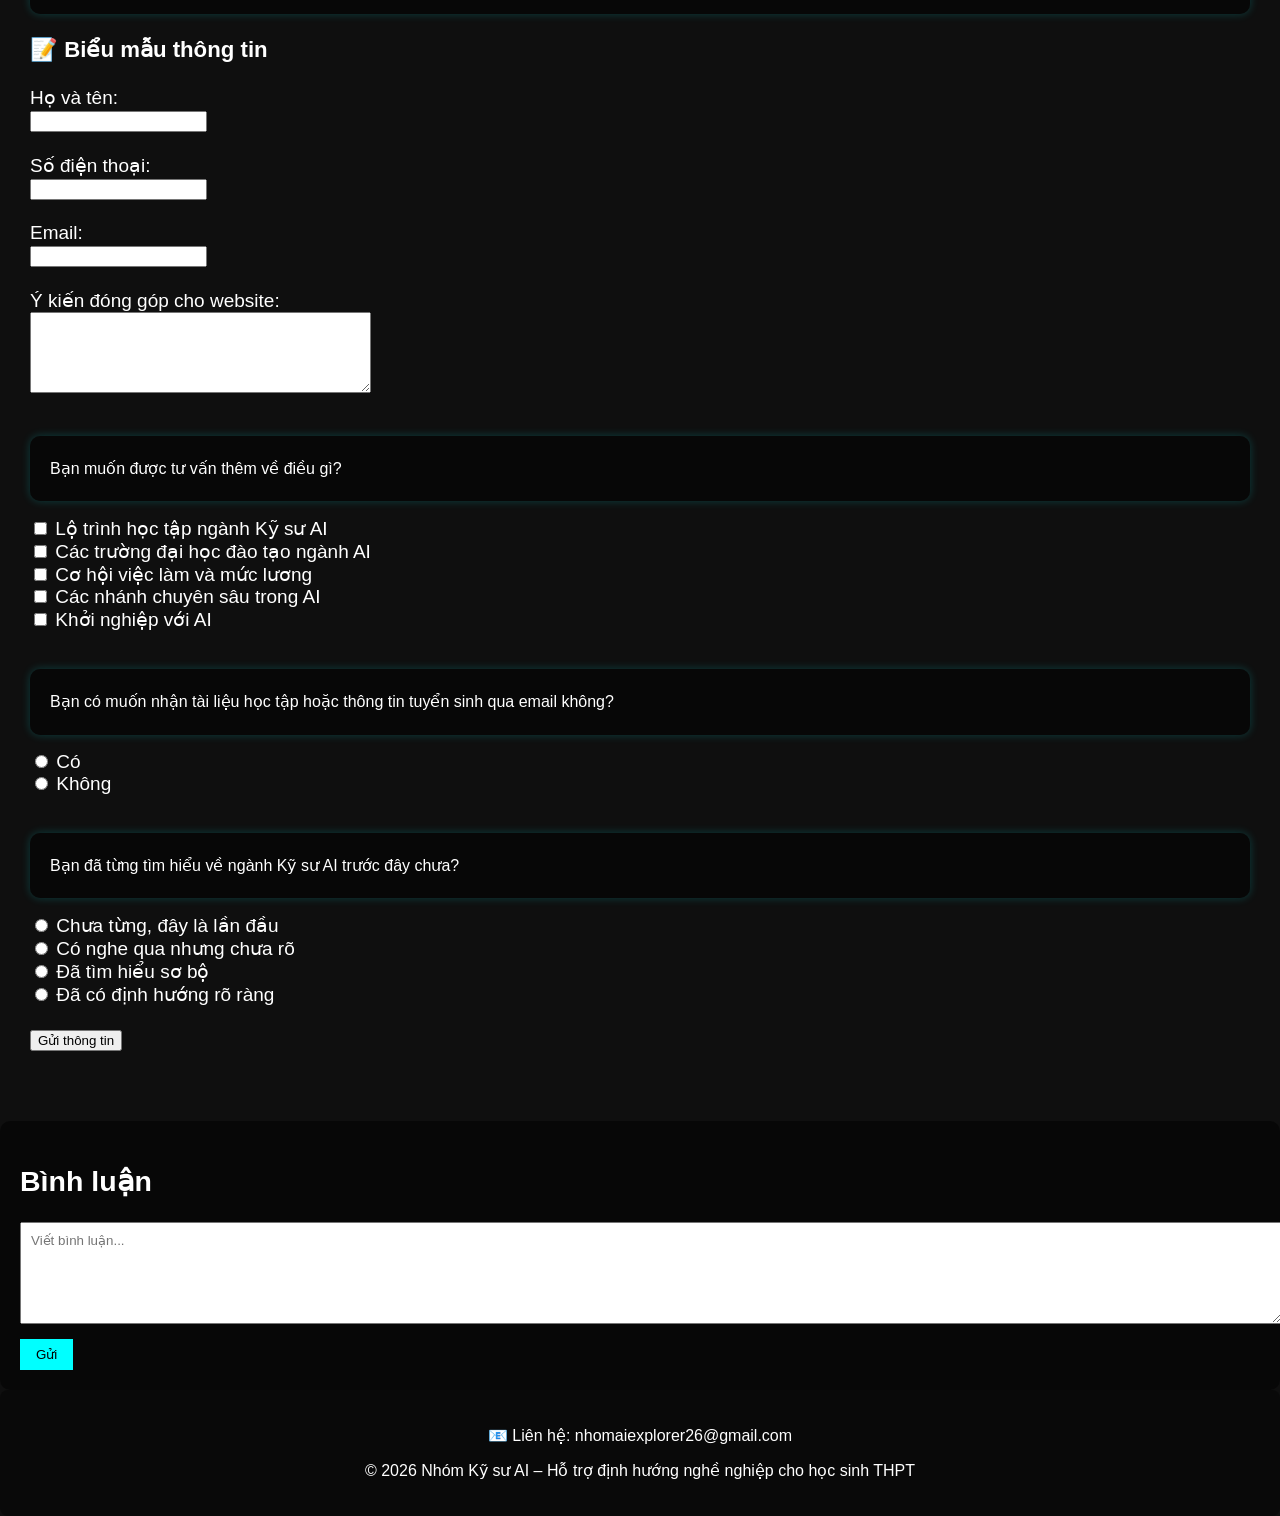
==== commit d30b1511: "Update co-hoi.html" ====
--- a/co-hoi.html
+++ b/co-hoi.html
@@ -7,14 +7,17 @@
   <link rel="stylesheet" href="style.css" />
 </head>
   <!-- PHẦN HEADER -->
-  <div class="logo-group">
-    <!-- Logo 1: bấm về trang chủ -->
-    <a href="index.html" class="logo-home">
-       <img src="logo-home.png" alt="Trang chủ">
-    </a>
-  <!-- Logo 2 -->
-    <img src="logo-second.png" alt="Logo phụ" class="logo-second">
-  </div>
+<div class="logo-group">
+  <a href="index.html" class="logo-home">
+    <img src="logo-home.png" alt="Trang chủ">
+  </a>
+
+  <span class="site-name">AI Explorer</span>
+
+  <a href="https://chuyenminhkhaist.edu.vn/" class="logo-second" target="_blank">
+    <img src="logo-second.png" alt="Logo phụ">
+  </a>
+</div>
   <div id="header">
     <h1>Cơ hội ngành nghề Kỹ sư AI</h1>
   </div>
@@ -198,3 +201,5 @@
 
 
 
+
+
--- a/style.css
+++ b/style.css
@@ -322,28 +322,26 @@
   font-size: 12px;
 }
 
-#money {
-  position: fixed;
-  top: 0;
-  left: 0;
-  width: 100%;
-  height: 100%;
-  pointer-events: none; /* không chặn click */
-  z-index: 9999;
-}
-
-
-
-
-
-
-
-
-
-
-
-
-
-
-
-
+.school-title a {
+  text-decoration: none;   /* bỏ gạch chân */
+  font-weight: bold;       /* in đậm */
+  color: white;            /* chữ màu trắng */
+  font-size: inherit;      /* lấy cỡ chữ từ h4 */
+}
+
+
+
+
+
+
+
+
+
+
+
+
+
+
+
+
+
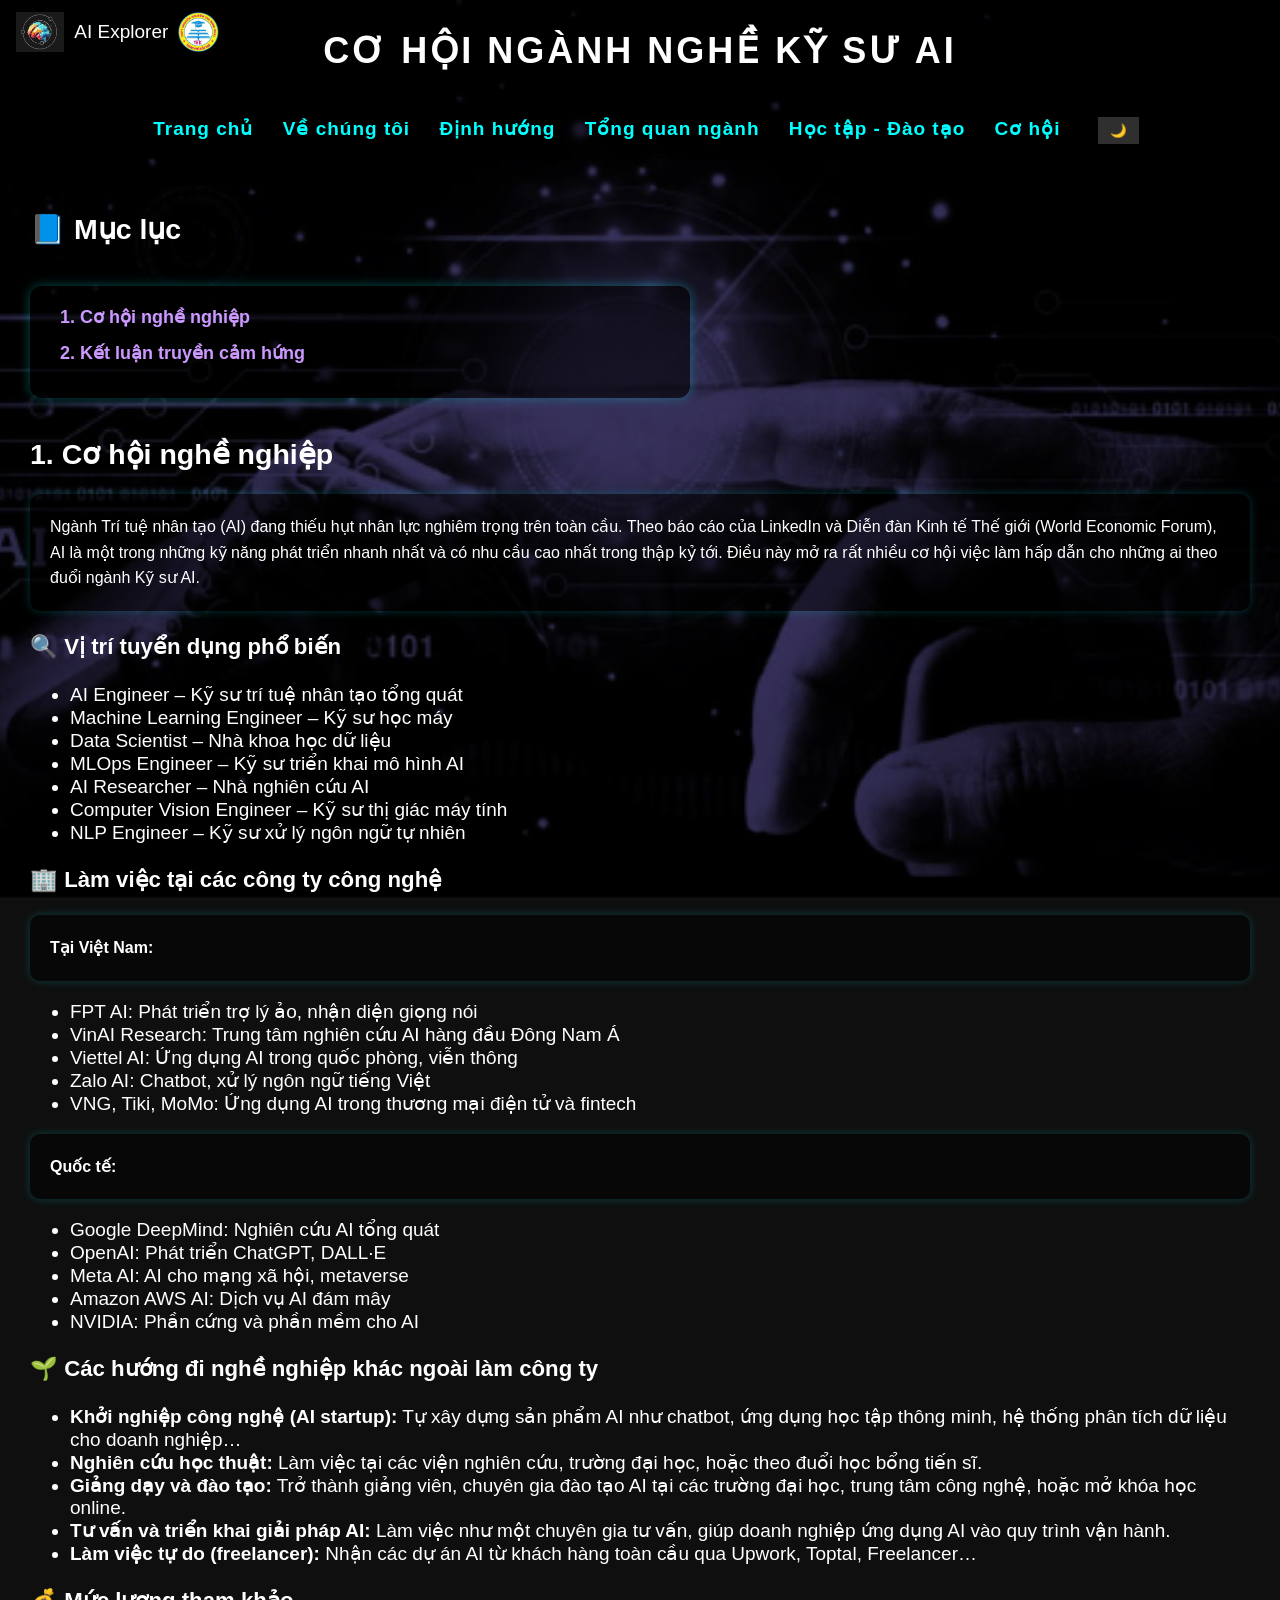
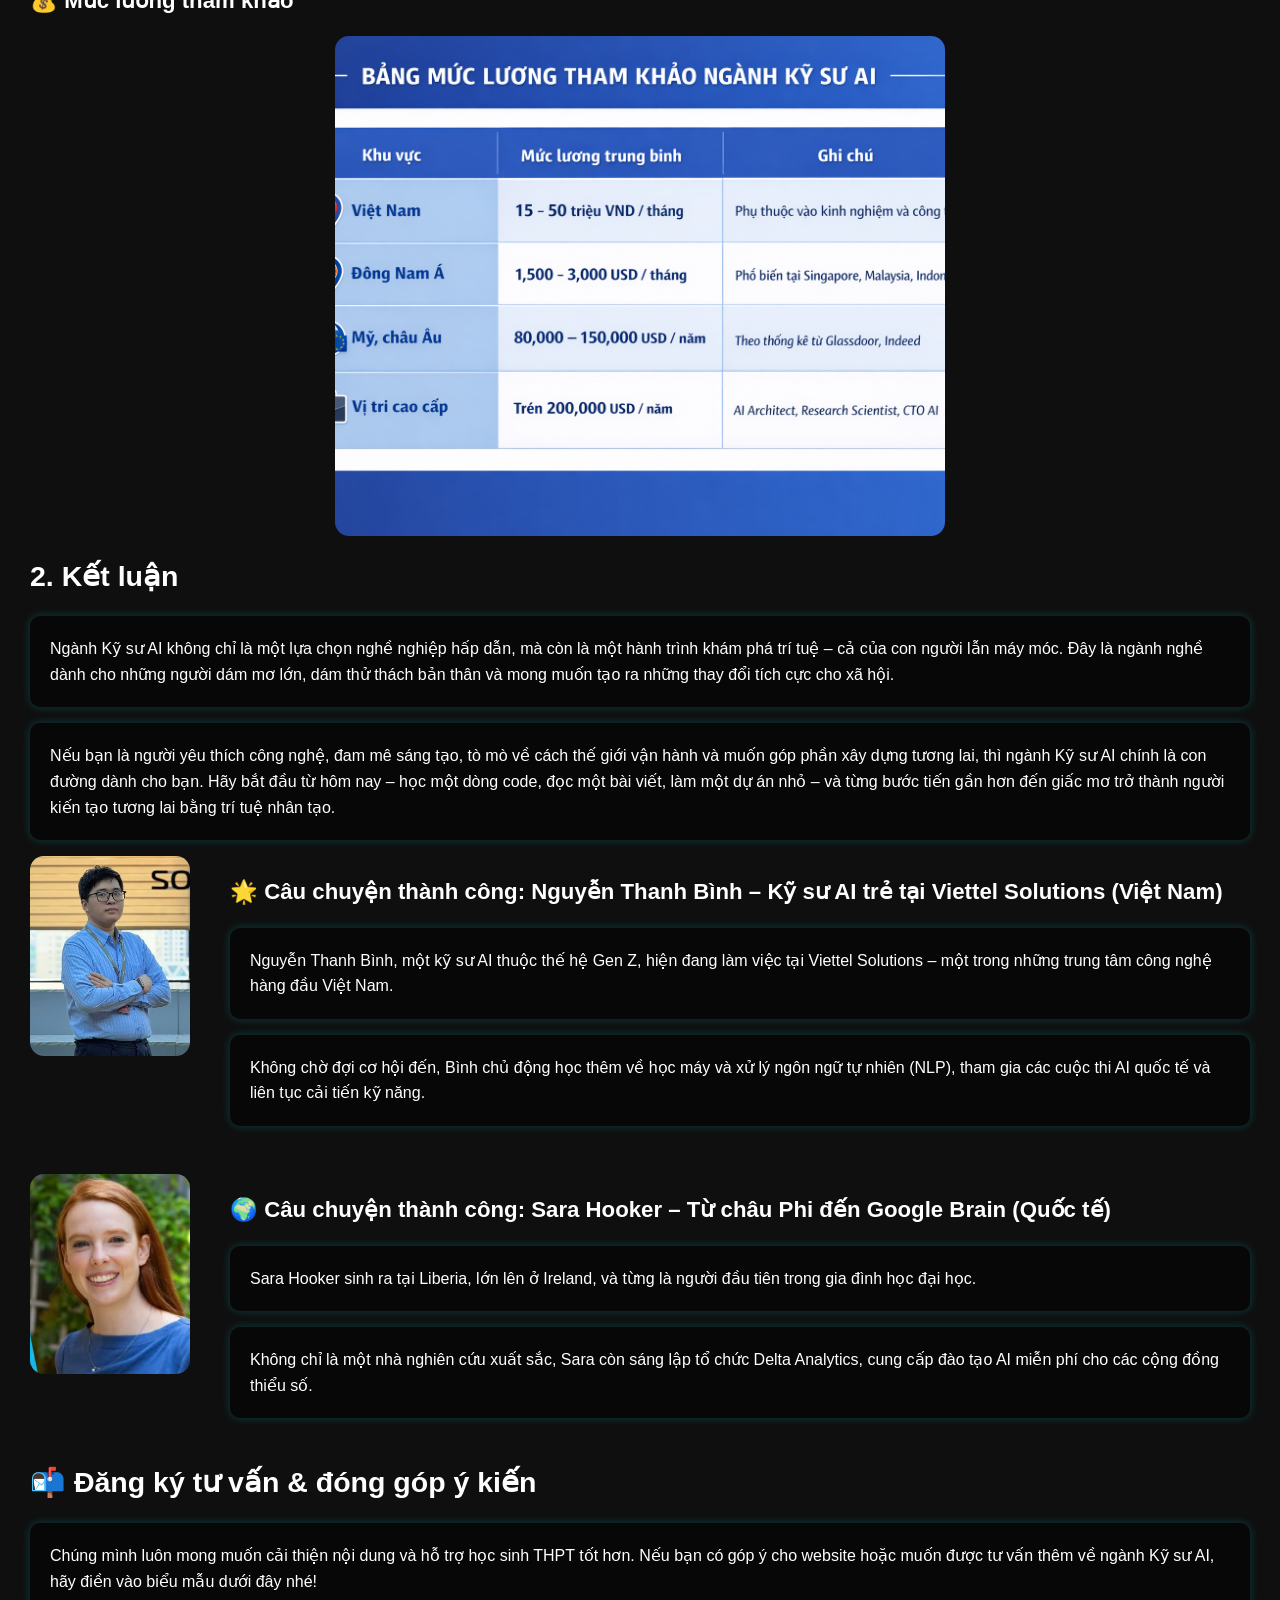
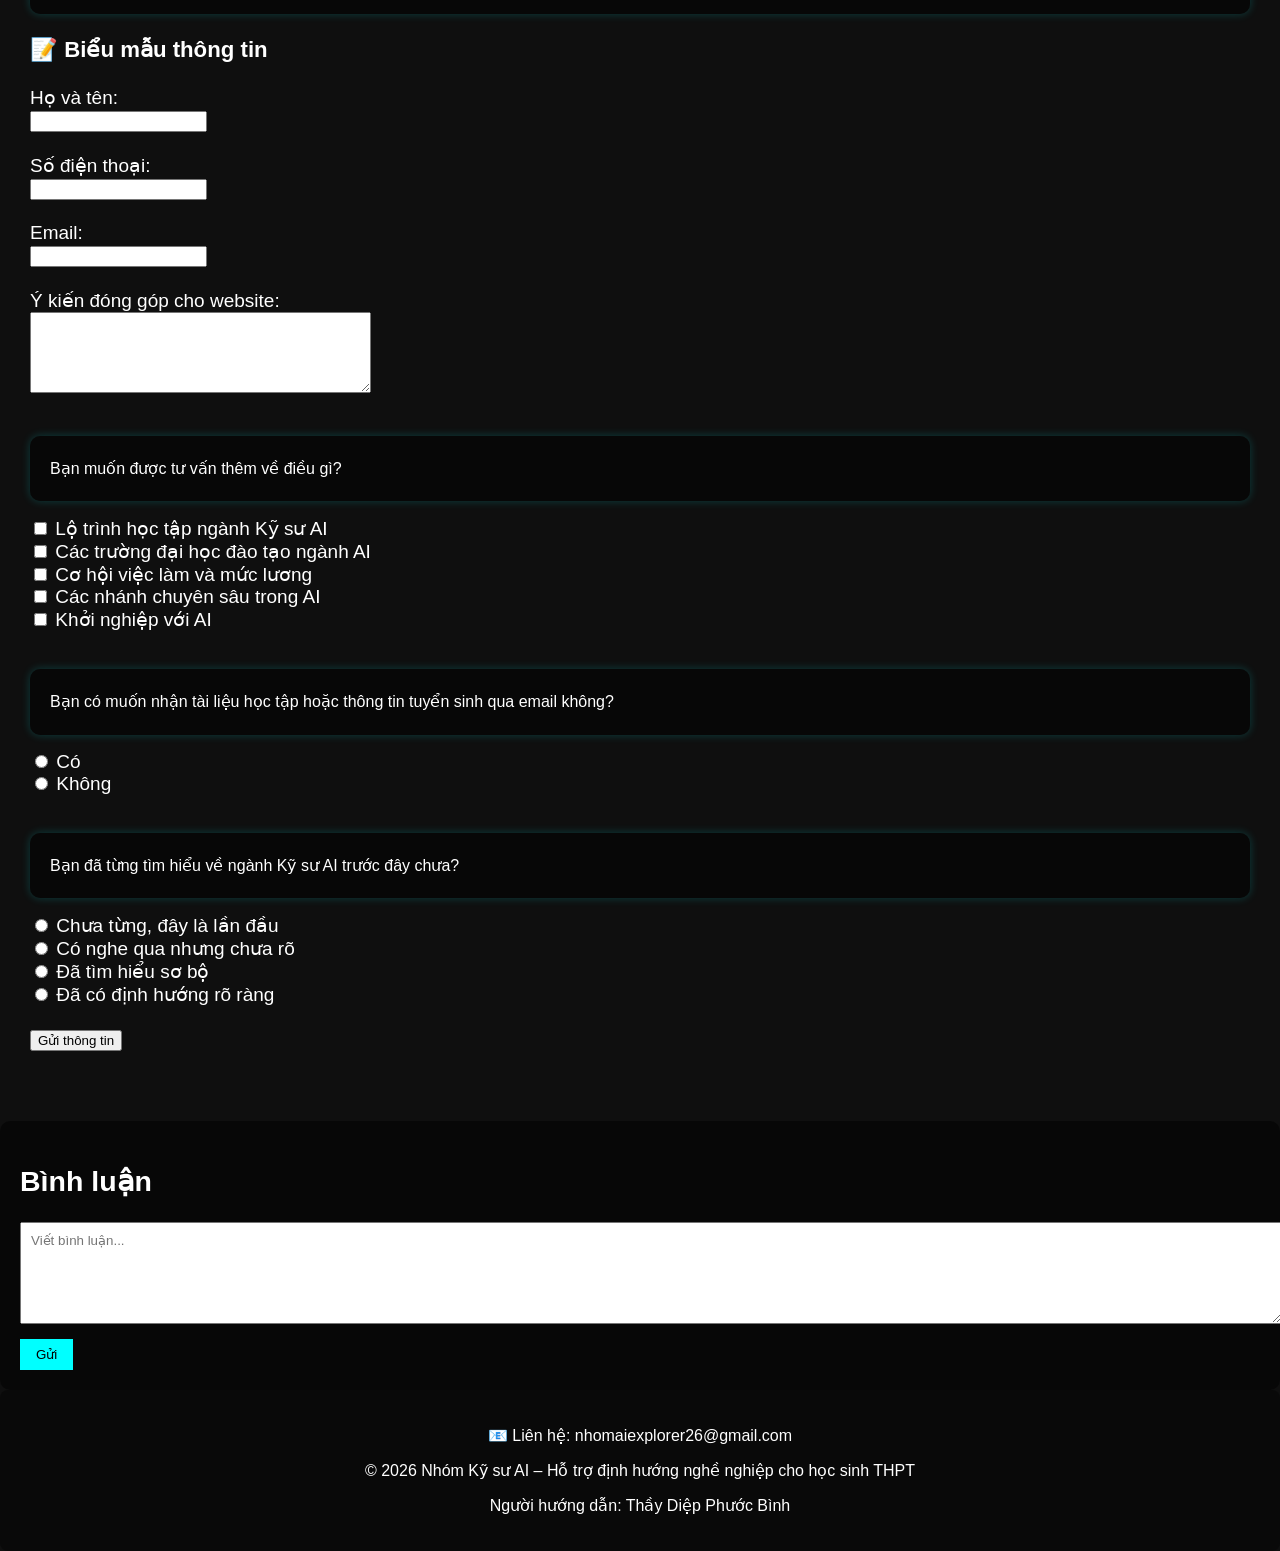
==== commit 92b04ca0: "Update co-hoi.html" ====
--- a/co-hoi.html
+++ b/co-hoi.html
@@ -180,10 +180,10 @@
     <a href="mailto:nhomaiexplorer26@gmail.com" class="footer-link">nhomaiexplorer26@gmail.com</a>
   </p>
   <p>© 2026 Nhóm Kỹ sư AI – Hỗ trợ định hướng nghề nghiệp cho học sinh THPT</p>
+   <p>Người hướng dẫn: Thầy Diệp Phước Bình</p>
 </div>
   <script src="script.js"></script>
 </body>
-
 </html>
 
 
@@ -203,3 +203,4 @@
 
 
 
+
